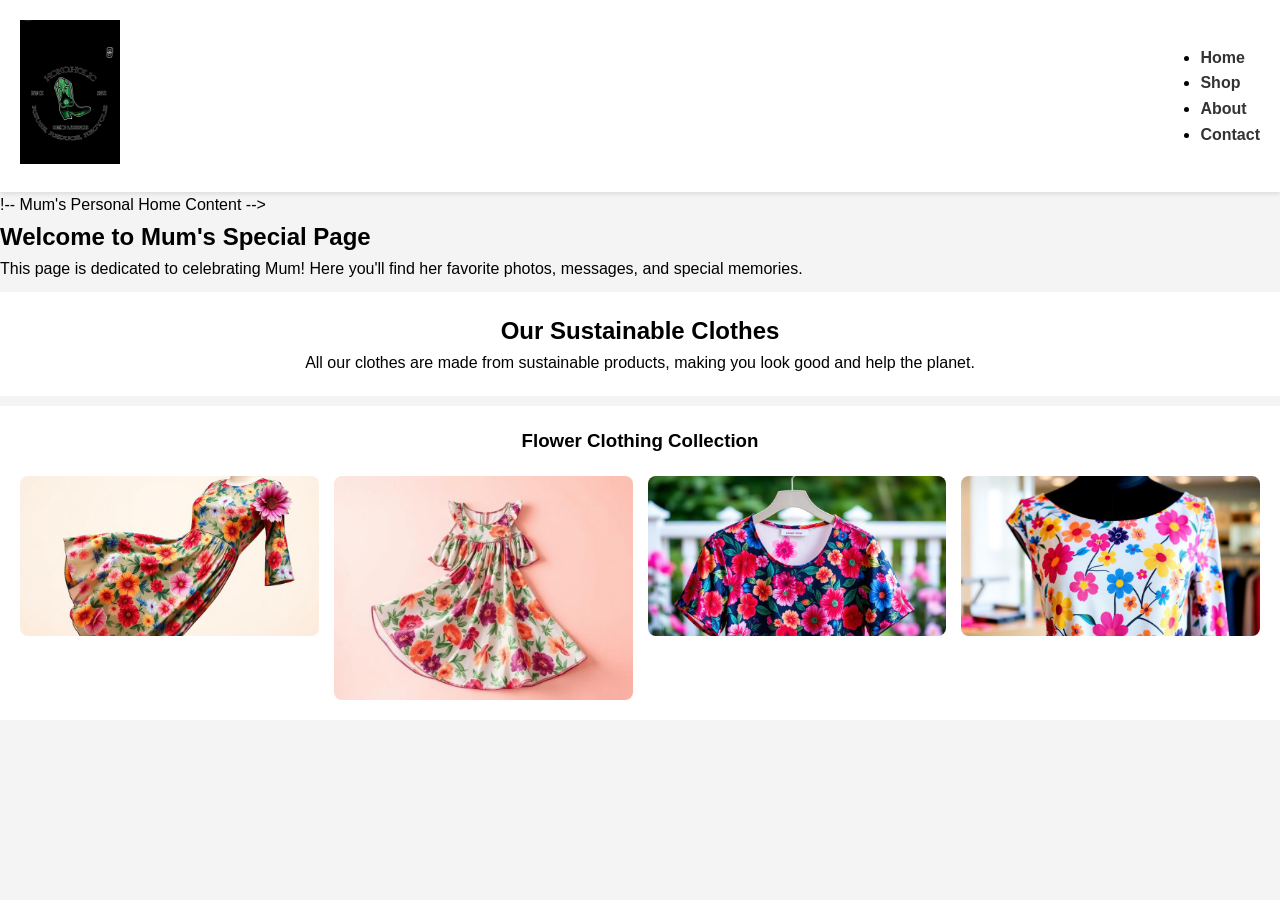
==== index.html @ 2ab84dbf "Add files via upload" ====
<!DOCTYPE html>
<html lang="en">
<head>
    <meta charset="UTF-8">
    <meta name="viewport" content="width=device-width, initial-scale=1.0">
    <title>Hokoholic Clothing</title>
    <link rel="stylesheet" href="styles.css">
</head>
<body>
    <header>
     <div class="logo">
        <img src="hokoholic logo.jpg" alt="Hokoholic Logo" />

     </div>
     <nav>
        <ul>
            <li><a href="#">Home</a></li>
            <li><a href="#">Shop</a></li>
            <li><a href="#">About</a></li>
            <li><a href="#">Contact</a></li>
        </ul>
     </nav>
     </header>
     !-- Mum's Personal Home Content -->
    <section class="mum-home">
        <h2>Welcome to Mum's Special Page</h2>
        <p>This page is dedicated to celebrating Mum! Here you'll find her favorite photos, messages, and special memories.</p>

     <section class="description">
        <h2> Our Sustainable Clothes</h2>
        <p>All our clothes are made from sustainable products, making you look good
       and help the planet.</p>
     </section>

     <!--Product Gallery -->
     <section class="products">
        <h3>Flower Clothing Collection</h3>
        <div class="product-grid">
            <div class="product-item">
            <img src="flower dress 1.jpg" alt="Flower Clothing 1"/>
            </div>
            <div class="product-item">
            <img src="flower dress 2.jpg" alt="Flother Clothing 2">
            </div>
            <div class="product-item">
           <img src="flower top 1.jpg" alt="Flower Top">
            </div>
            <div class="product-item">
           <img src="floral design top.jpg" alt="Floral Top">
            </div>
        </div>
       </section>
     </body>
    </html>
---- styles.css ----
/* Reset some default styles */
* {
    box-sizing: border-box;
    margin: 0;
    padding: 0;
} 

/* Body styles */
body {
    font-family: Arial, sans-serif;
    line-height: 1.6;
    background-color: #f4f4f4;
}

/* Header styles */
header {
    display: flex;
    align-items: center;
    justify-content: space-between;
    padding: 20px;
    background-color: #fff;
    box-shadow: 0 2px 4px rgba(0,0,0,0.1);
}

.logo img {
    width: 100px;
    height: auto;
}

nav ul li {
    margin-left: 20px;
}

nav ul li a {
    text-decoration: none;
    color: #333;
    font-weight: bold;
}

nav ul li a:hover {
    color: #007BFF;
}

/* Description section */
.description {
    padding: 20px;
    text-align: center;
    background-color: #fff;
    margin-top: 10px;
}
/* Products section */
.products {
    padding: 20px;
    background-color: #fff;
    margin-top: 10px;
}

.products h3 {
    text-align: center;
    margin-bottom: 20px;
}

.product-grid {
    display: grid;
    grid-template-columns: repeat(auto-fit, minmax(150px, 1fr));
    gap: 15px;
}

/* Product images */
.product-item img {
    width: 100%;
    height: auto;
    border-radius: 8px;
    display: block;
    /* Optional: add a hover effect */
    transition: transform 0.2s;
}

.product-item img:hover {
    transform: scale(1.05);
}
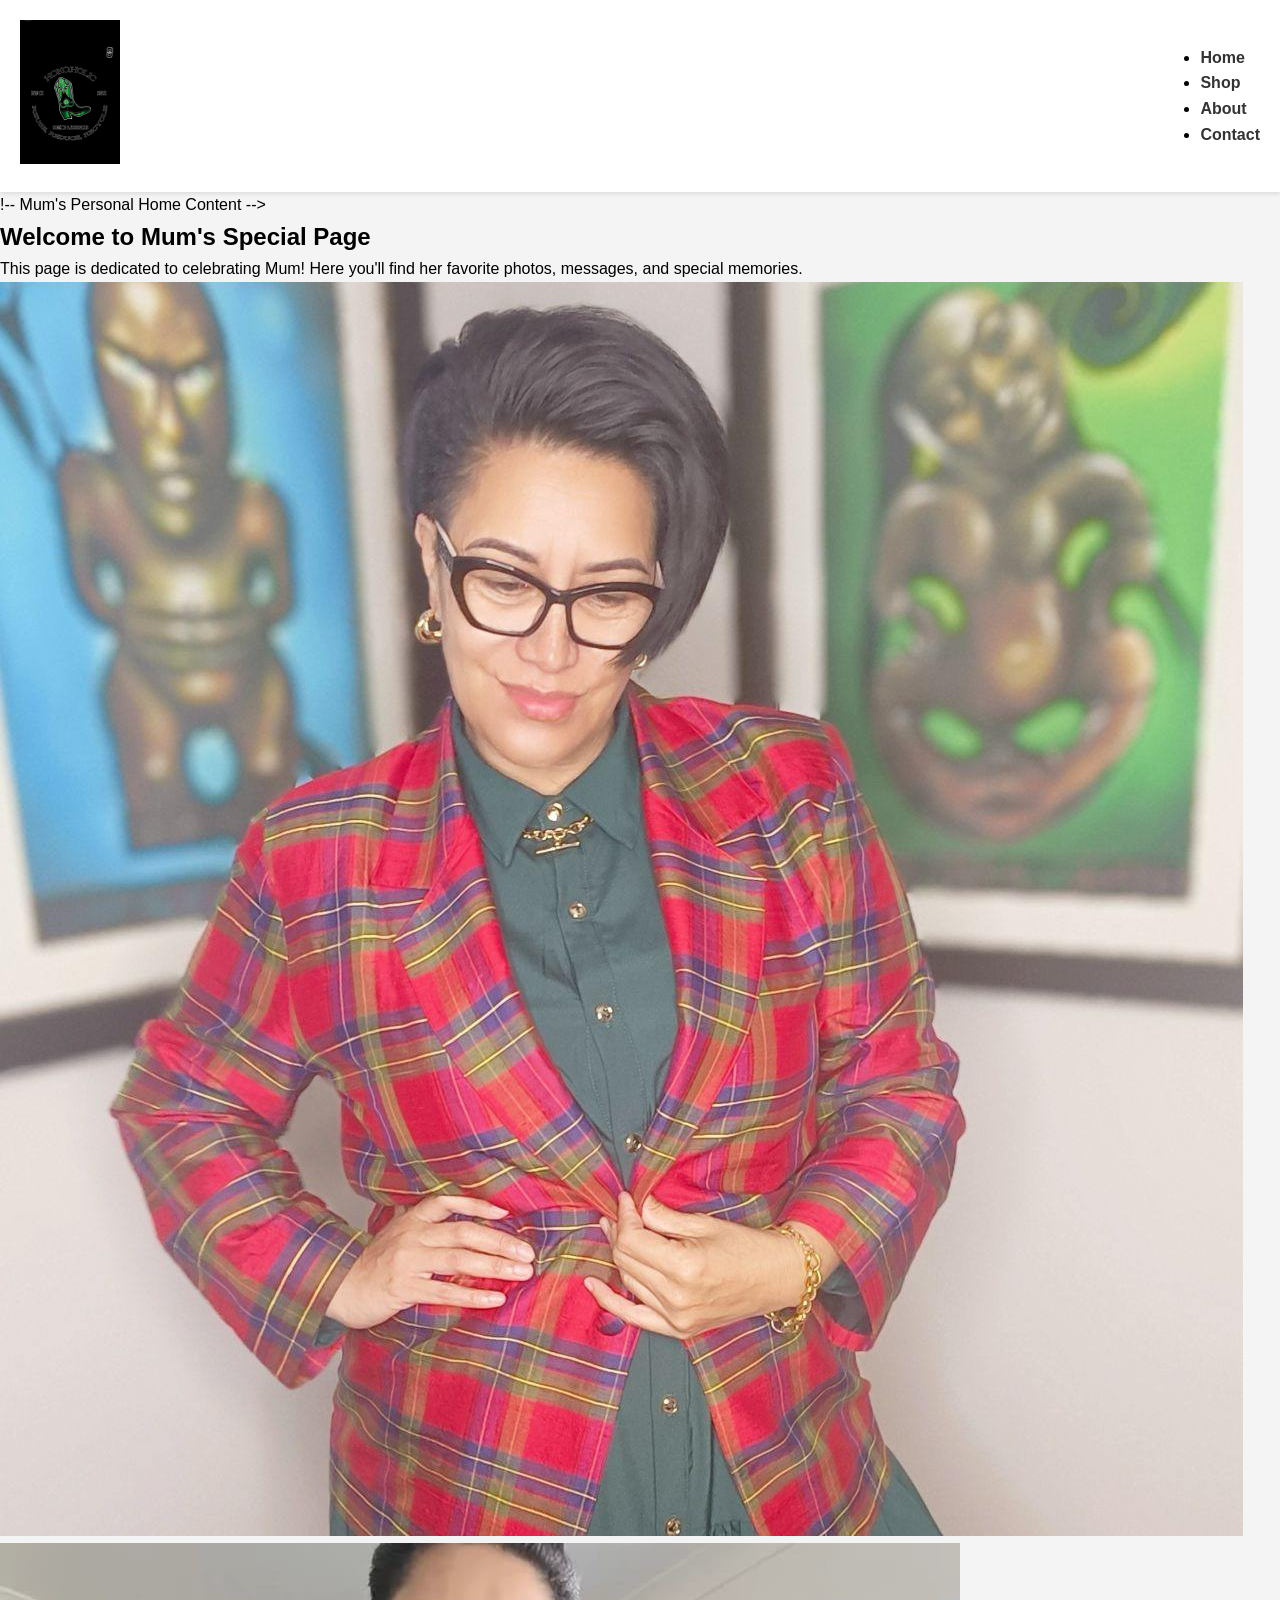
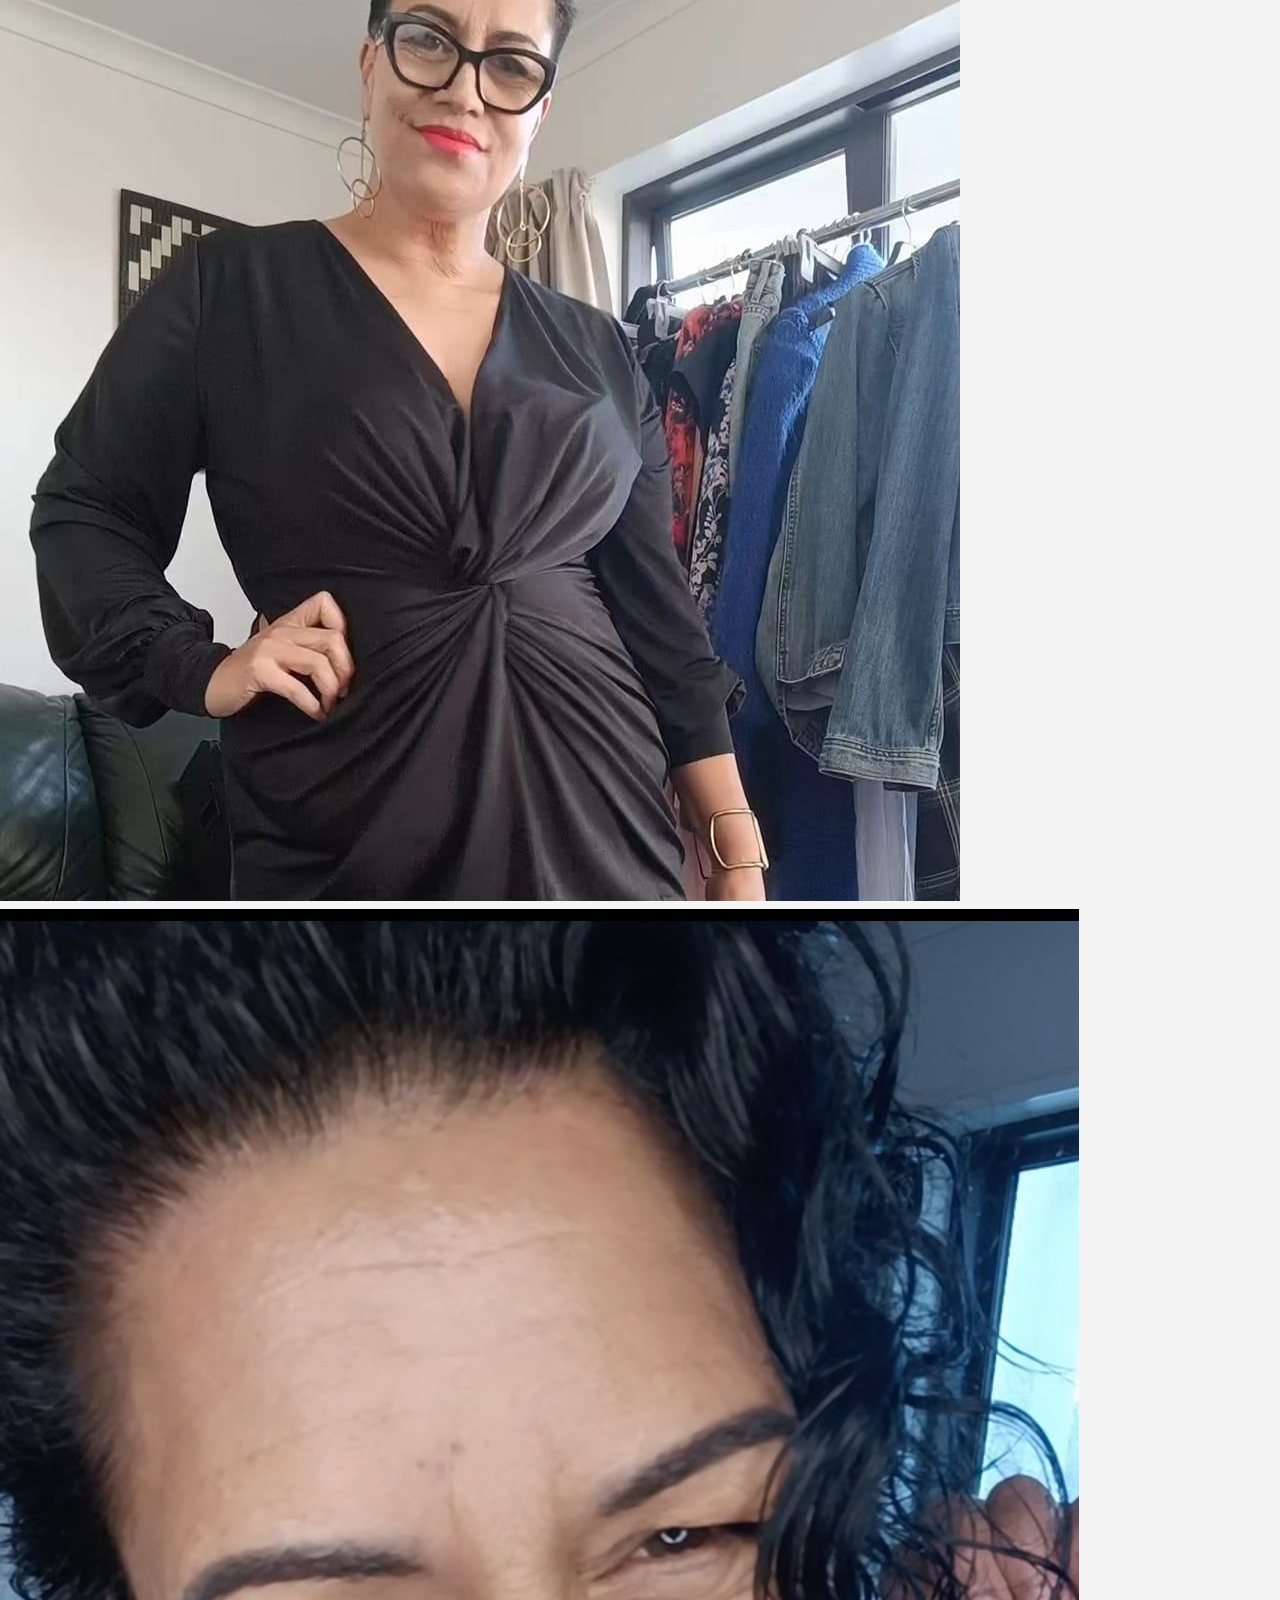
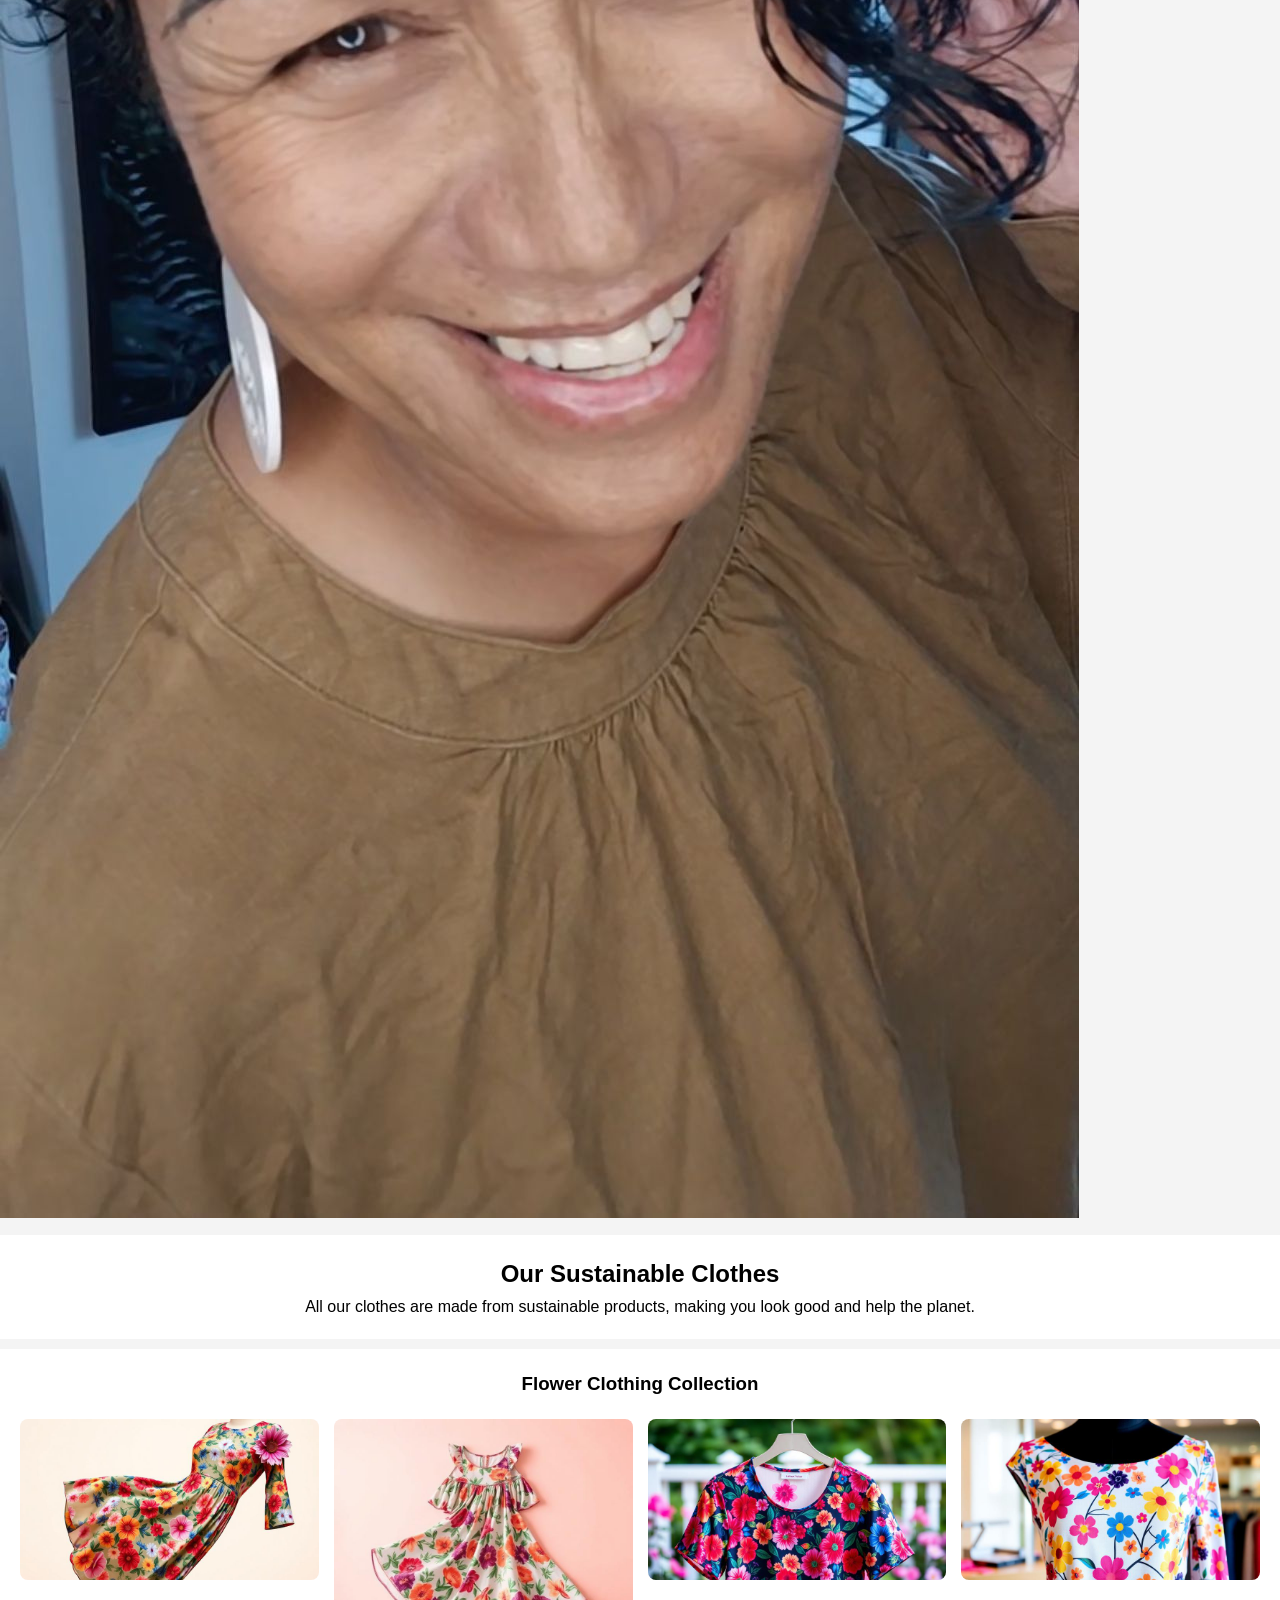
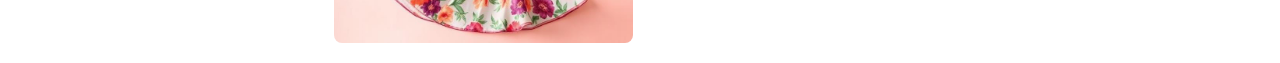
==== commit 01d1ed03: "Add files via upload" ====
--- a/index.html
+++ b/index.html
@@ -25,6 +25,12 @@
     <section class="mum-home">
         <h2>Welcome to Mum's Special Page</h2>
         <p>This page is dedicated to celebrating Mum! Here you'll find her favorite photos, messages, and special memories.</p>
+        <div class="mum-favourites">
+            <img src="mums 1.jpg" alt="Mums favourite photo 1">
+            <img src="mum.jpg" alt="Mums favourite 2">
+            <img src="mum3.jpg" alt="Selfie">
+           </div>
+           </section>
 
      <section class="description">
         <h2> Our Sustainable Clothes</h2>
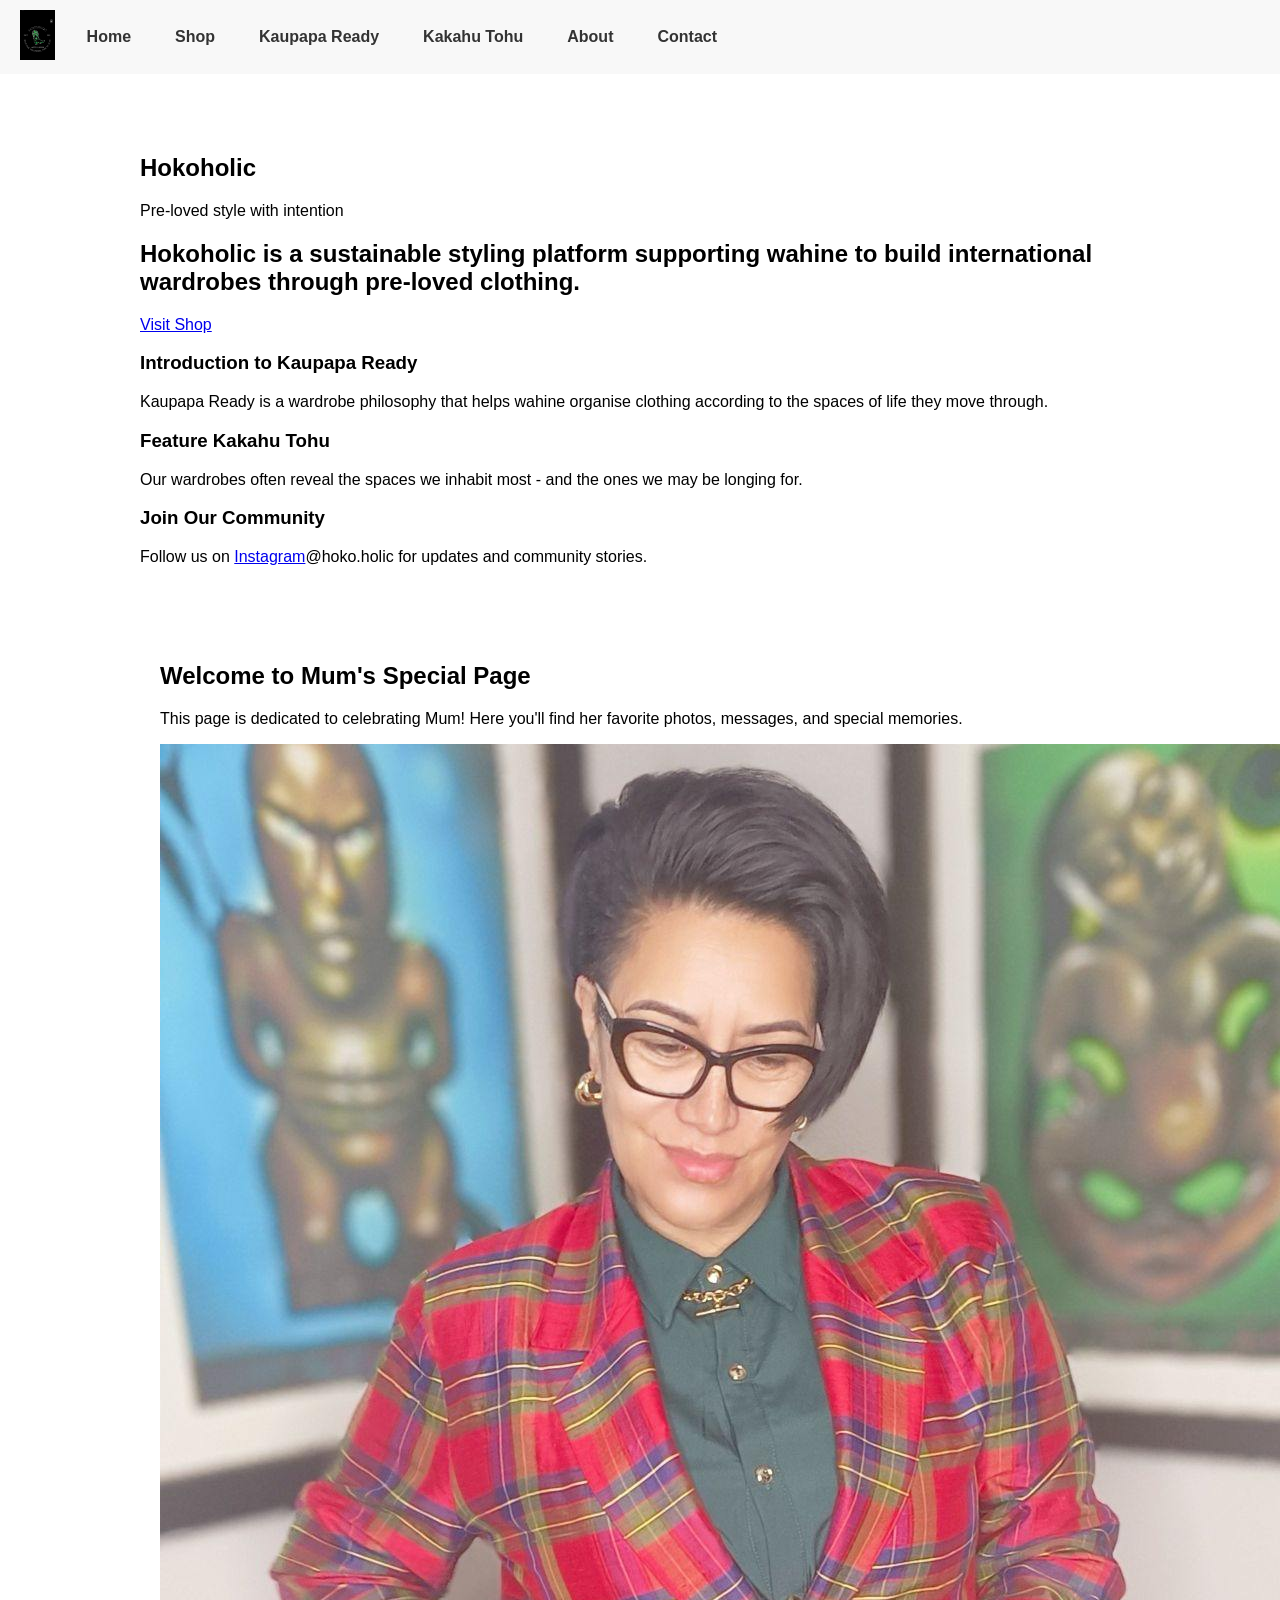
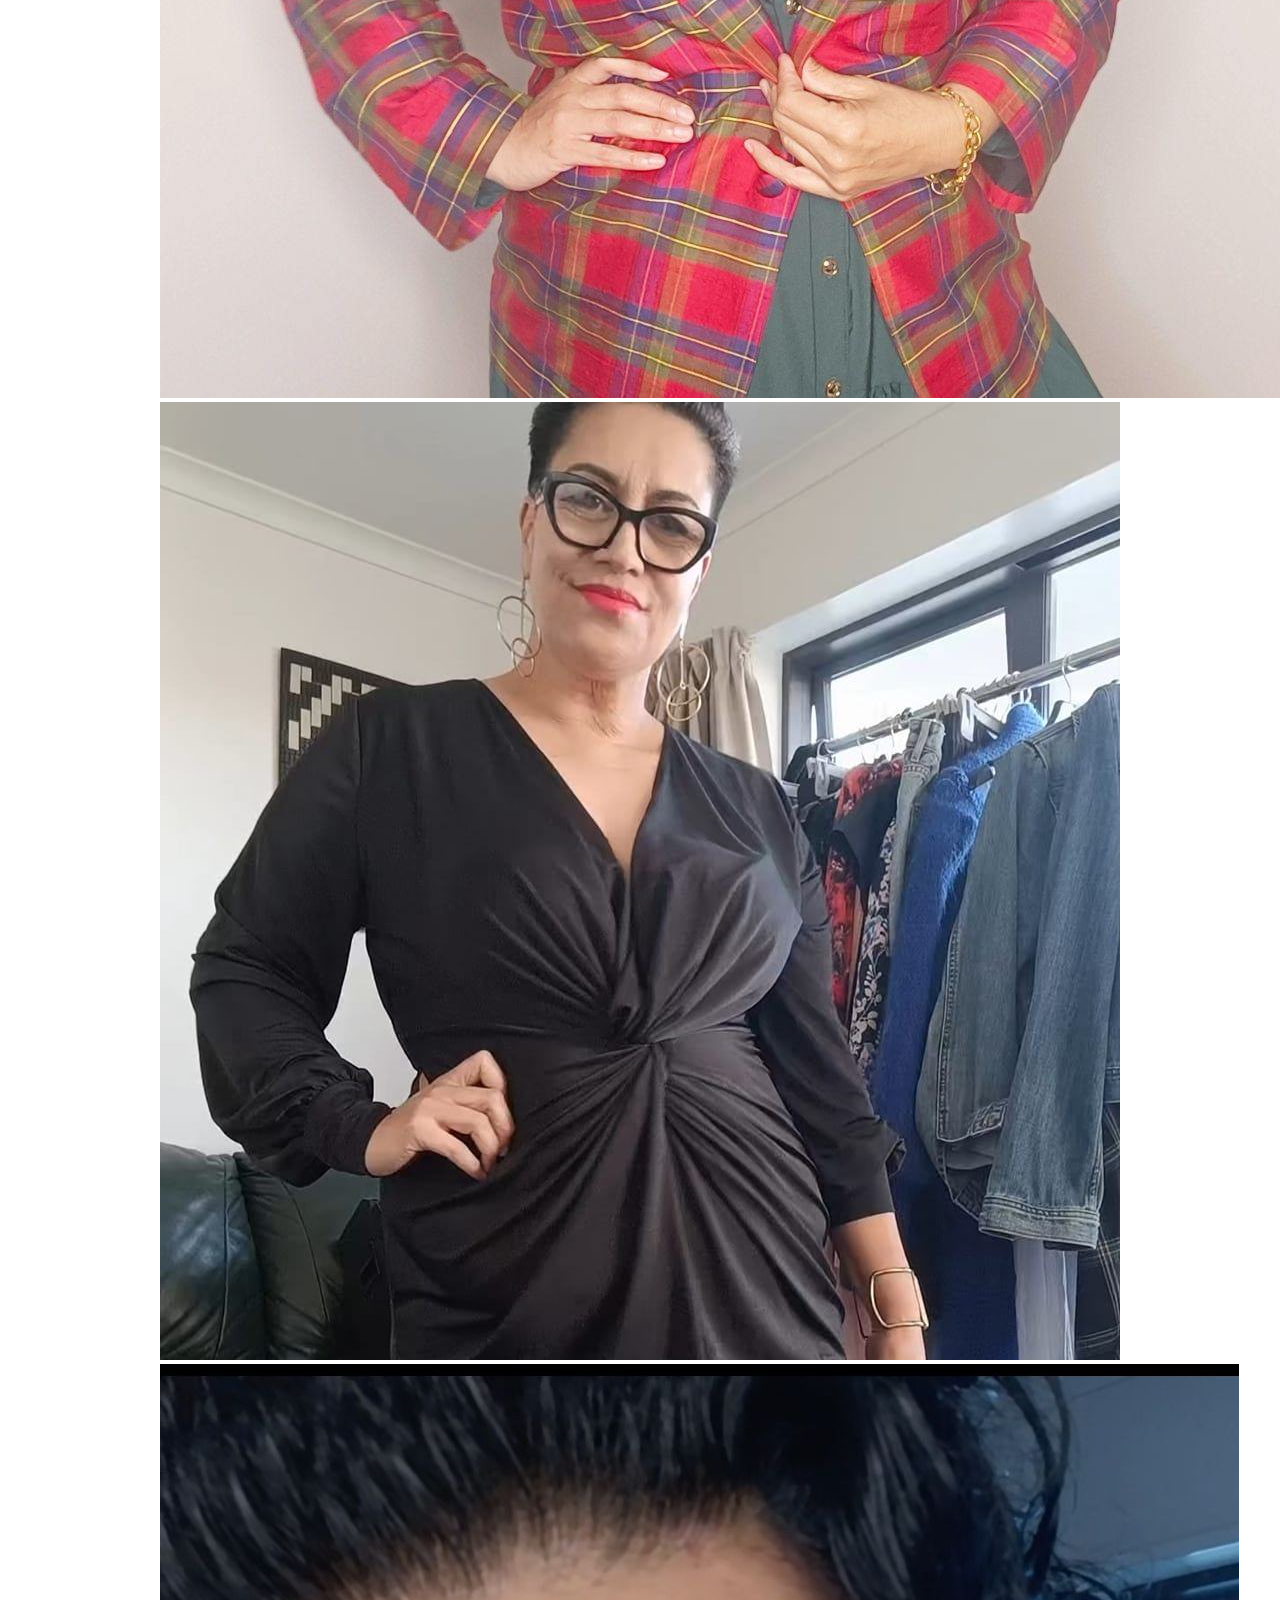
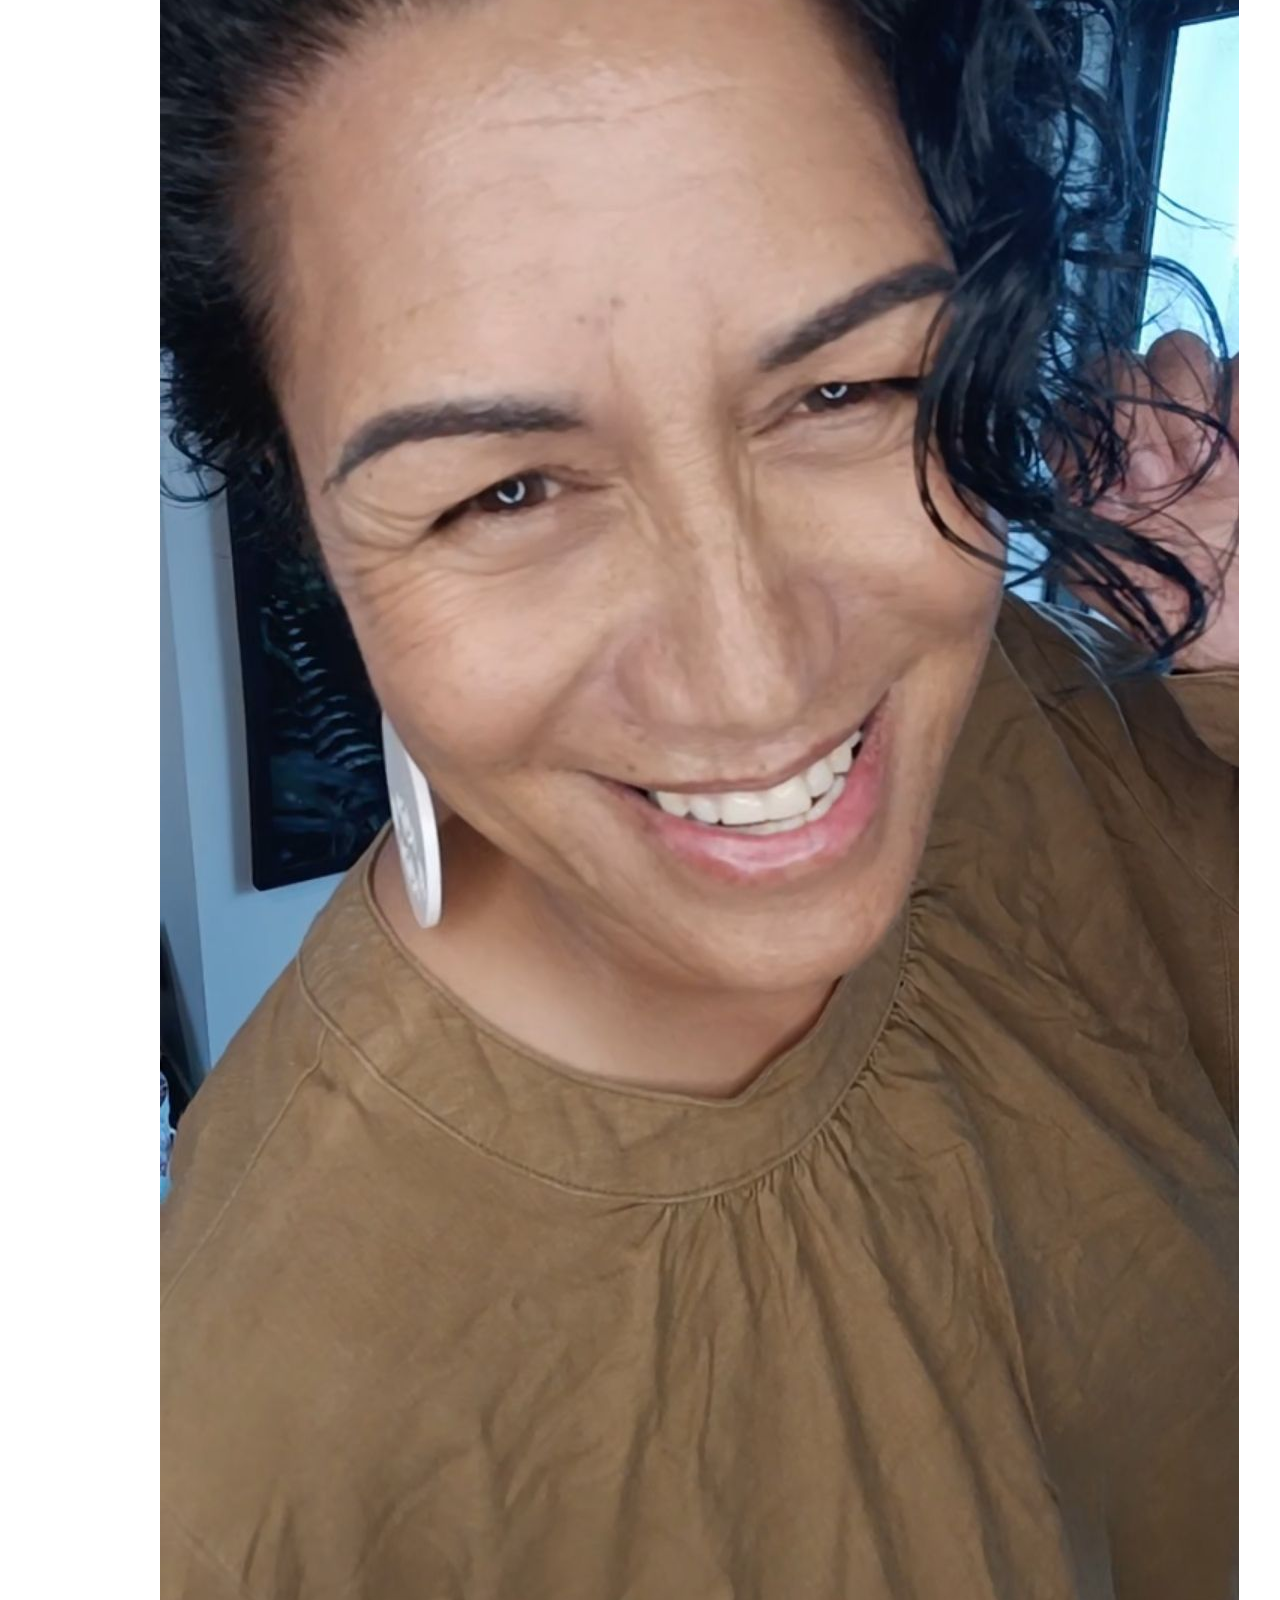
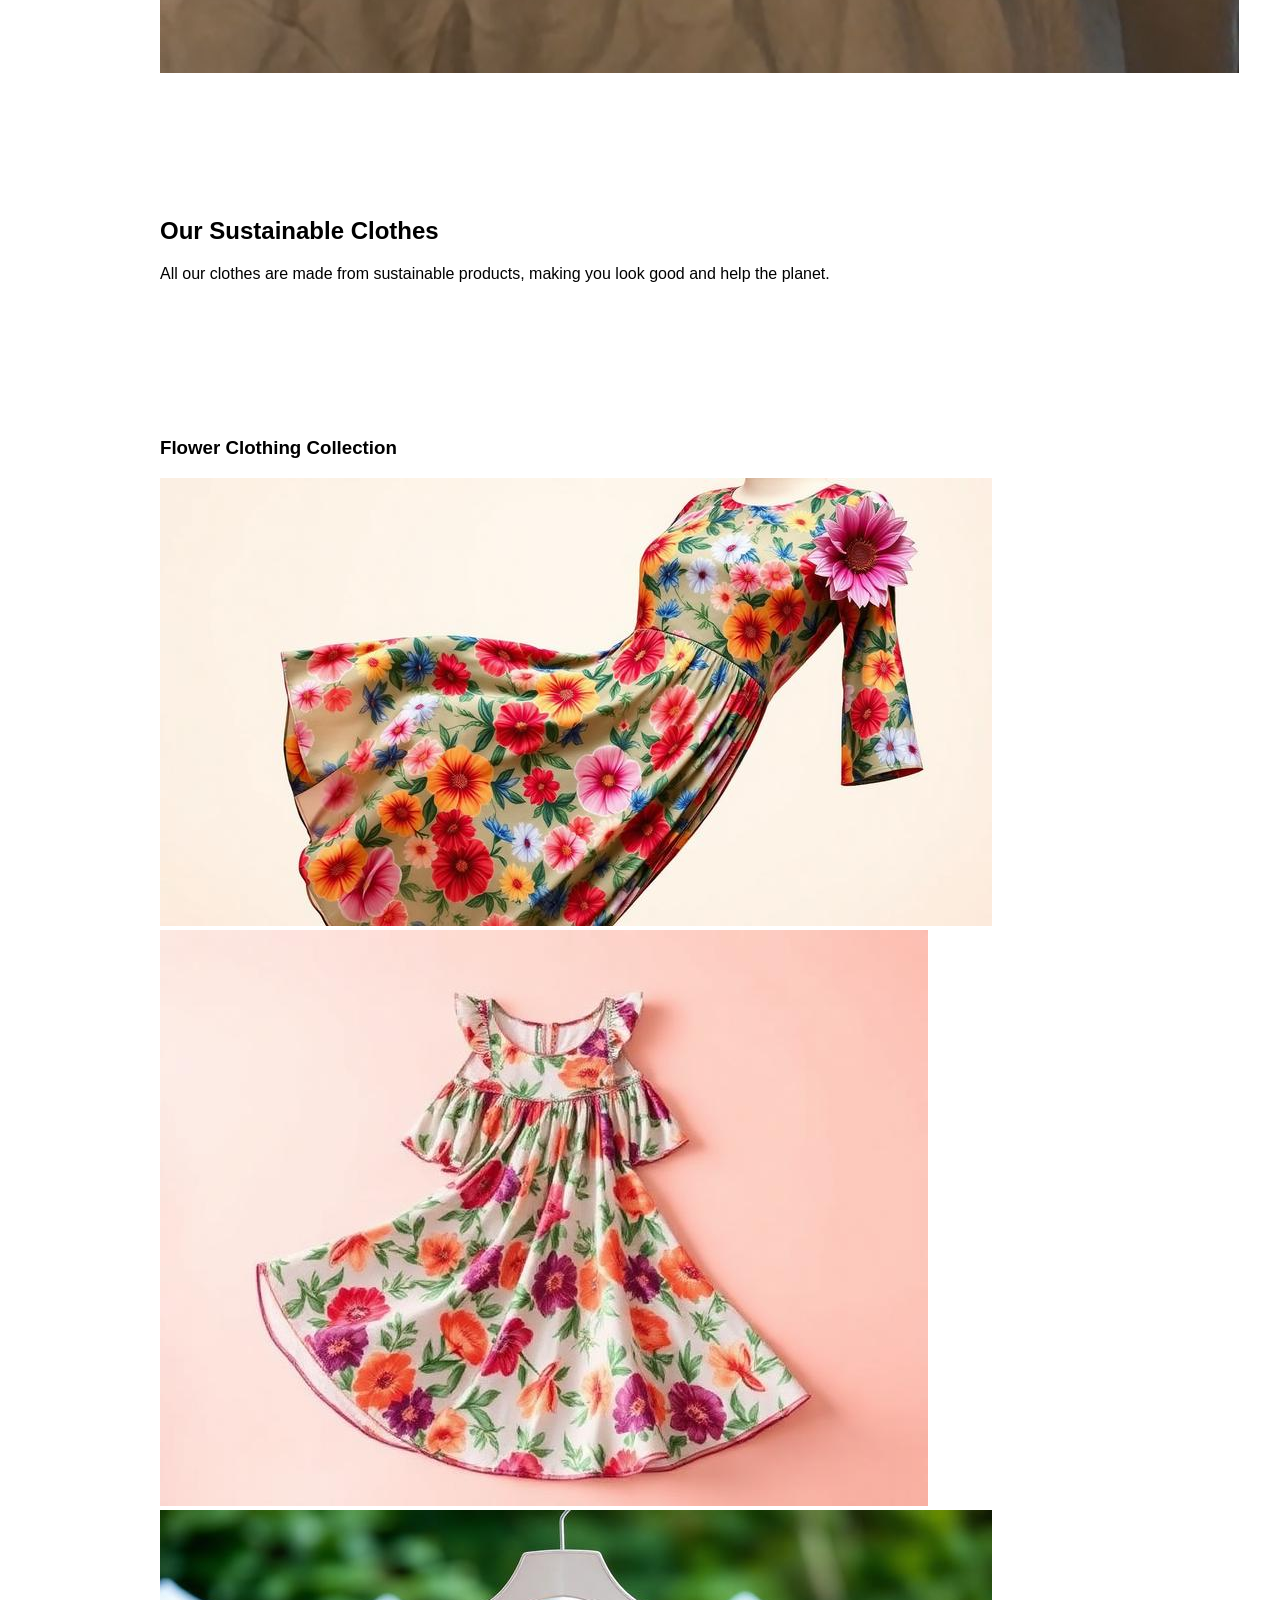
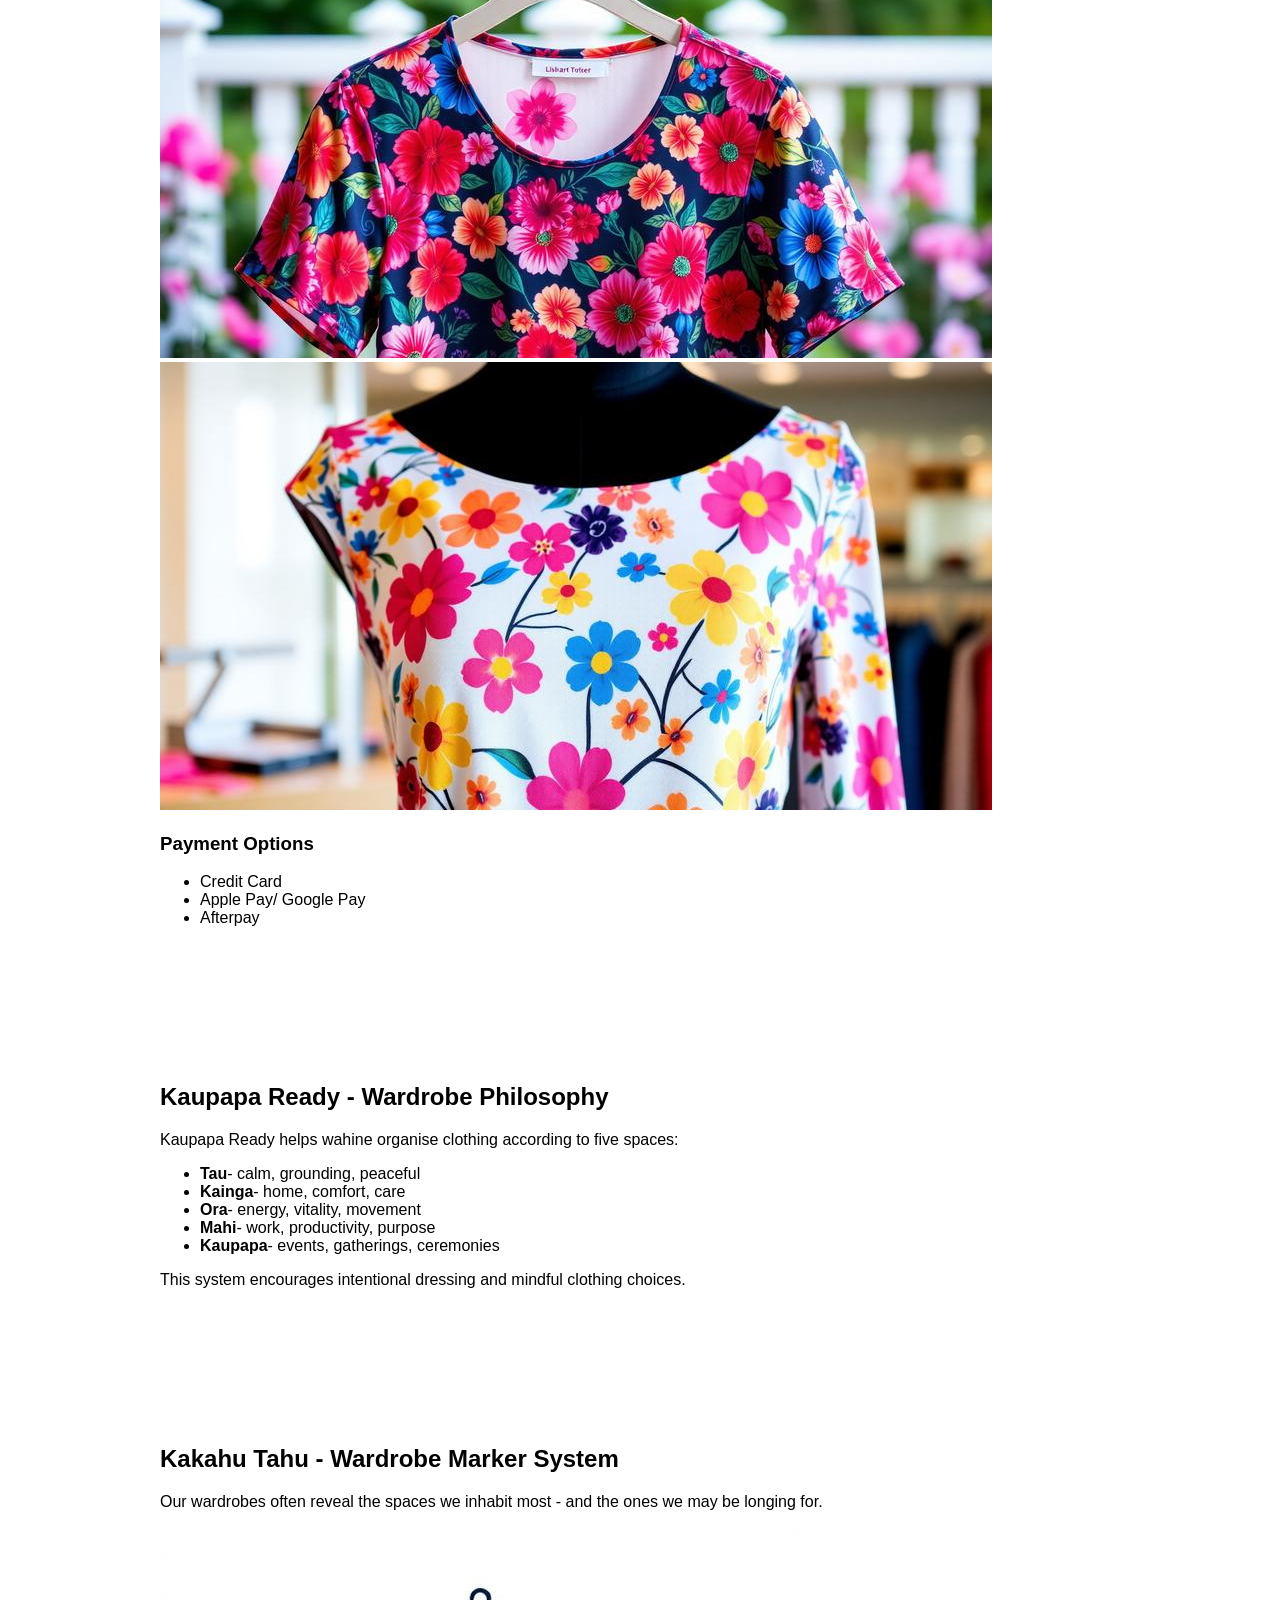
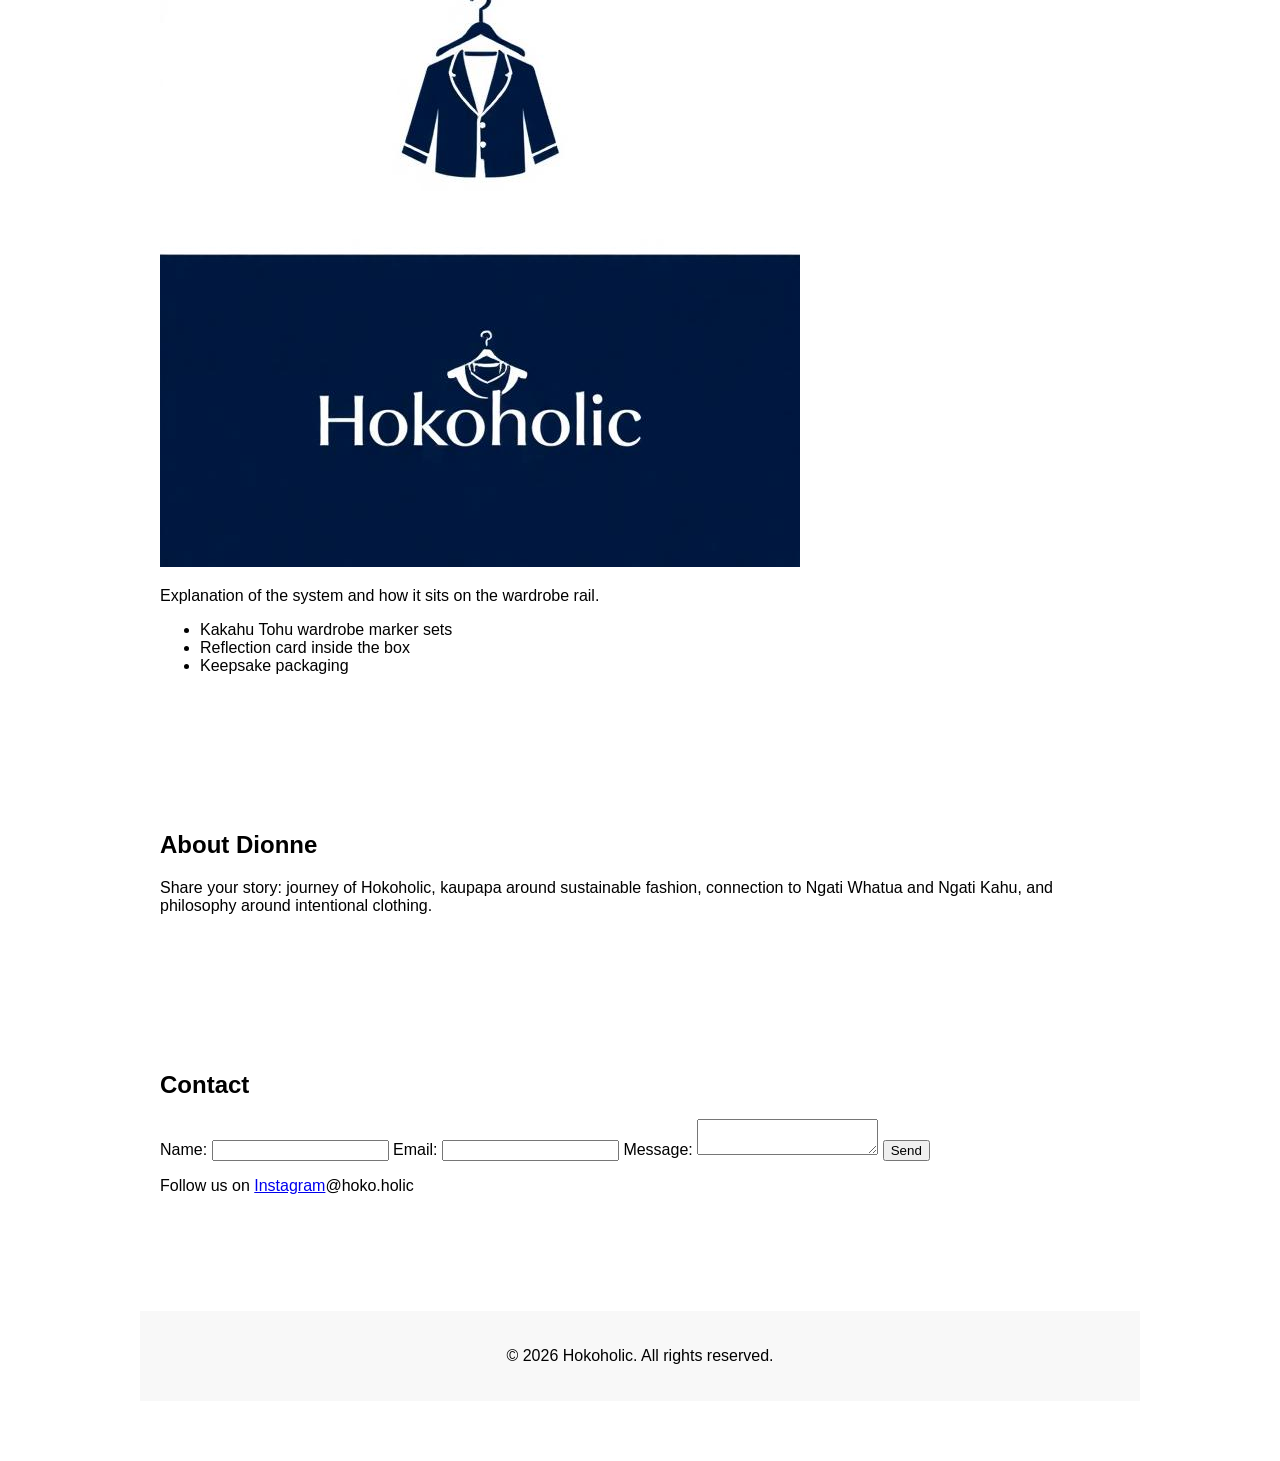
==== commit bf532d19: "Add files via upload" ====
--- a/index.html
+++ b/index.html
@@ -14,15 +14,42 @@
      </div>
      <nav>
         <ul>
-            <li><a href="#">Home</a></li>
-            <li><a href="#">Shop</a></li>
-            <li><a href="#">About</a></li>
-            <li><a href="#">Contact</a></li>
+            <li><a href="#home">Home</a></li>
+            <li><a href="#shop">Shop</a></li>
+            <li><a href="#kaupapa ready">Kaupapa Ready</a></li>
+            <li><a href="#kakahu-tohu">Kakahu Tohu</a></li>
+            <li><a href="#about">About</a></li>
+            <li><a href="#contact">Contact</a></li>
         </ul>
      </nav>
      </header>
-     !-- Mum's Personal Home Content -->
-    <section class="mum-home">
+
+     <!-- Home/ Introduction Section -->
+     <section id="home" class="mum-home">
+        <!-- Hero Image with Brand Line -->
+        <div class="hero-image">
+         <h1>Hokoholic</h1>
+         <p>Pre-loved style with intention</p>
+        </div>
+        <!-- Short intro to Hokoholic -->
+        <h2>Hokoholic is a sustainable styling platform supporting wahine to build 
+     international wardrobes through pre-loved clothing.</h2>
+     <!-- Link to Shop -->
+     <a href="#shop" class="btn">Visit Shop</a>
+     <!-- Introduction to Kaupapa Ready -->
+     <h3>Introduction to Kaupapa Ready</h3>
+     <p>Kaupapa Ready is a wardrobe philosophy that helps wahine organise clothing
+     according to the spaces of life they move through.</p>
+     <!--Feature Kakahu Tohu -->
+     <h3>Feature Kakahu Tohu</h3>
+     <p>Our wardrobes often reveal the spaces we inhabit most - and the ones we may
+     be longing for.</p>
+     <!--Instagram/community section -->
+     <h3>Join Our Community</h3>
+     <p>Follow us on <a href="https://instagram.com/hoko.holic" target="_blank">Instagram</a>@hoko.holic
+     for updates and community stories.</p>
+     <!-- Mum's Personal Home Content -->
+     <section class="mum-home">
         <h2>Welcome to Mum's Special Page</h2>
         <p>This page is dedicated to celebrating Mum! Here you'll find her favorite photos, messages, and special memories.</p>
         <div class="mum-favourites">
@@ -54,7 +81,74 @@
             <div class="product-item">
            <img src="floral design top.jpg" alt="Floral Top">
             </div>
-        </div>
+         </div>
+         <!-- Additional shop info -->
+         <h3>Payment Options</h3>
+         <ul>
+            <li>Credit Card</li>
+            <li>Apple Pay/ Google Pay</li>
+            <li>Afterpay</li>
+         </ul>
        </section>
+
+      <!-- Kaupapa Ready -->
+      <section id="kaupapa-ready">
+        <h2>Kaupapa Ready - Wardrobe Philosophy</h2>
+        <p>Kaupapa Ready helps wahine organise clothing according to five spaces:</p>
+        <ul>
+            <li><strong>Tau</strong>- calm, grounding, peaceful</li>
+            <li><strong>Kainga</strong>- home, comfort, care</li>
+            <li><strong>Ora</strong>- energy, vitality, movement</li>
+            <li><strong>Mahi</strong>- work, productivity, purpose</li>
+            <li><strong>Kaupapa</strong>- events, gatherings, ceremonies</li>
+        </ul>
+        <p>This system encourages intentional dressing and mindful clothing choices.
+     </p>
+     </section>
+
+     <!-- Kakahu Tohu -->
+      <section id="kakahu-tohu">
+        <h2>Kakahu Tahu - Wardrobe Marker System</h2>
+        <p>Our wardrobes often reveal the spaces we inhabit most - and the ones we may 
+        be longing for.</p>
+        <img src="kakahu tohu.1.jpg" alt="Kakahu Tohu wardrobe markers" />
+        <p>Explanation of the system and how it sits on the wardrobe rail.</p>
+        <ul>
+            <li>Kakahu Tohu wardrobe marker sets</li>
+            <li>Reflection card inside the box</li>
+            <li>Keepsake packaging</li>
+        </ul>
+        </section>
+
+        <!-- About Dionne -->
+        <section id="about">
+        <h2>About Dionne</h2>
+        <p>Share your story: journey of Hokoholic, kaupapa around sustainable fashion,
+     connection to Ngati Whatua and Ngati Kahu, and philosophy around intentional clothing.
+    </p>
+    </section>
+     
+     <!-- Contact -->
+     <section id="contact">
+        <h2>Contact</h2>
+        <form>
+            <label>Name:</label>
+            <input type="text" name="name" required />
+            <label>Email:</label>
+            <input type="email" name="email" required />
+            <label>Message:</label>
+            <textarea name="message"></textarea>
+            <button type="submit">Send</button>
+        </form>
+        <p>Follow us on <a href="https://instagram.com/hoko.holic" target="_blank">Instagram</a>@hoko.holic
+     </p>
+      </section>
+
+      <!-- Footer -->
+     <footer>
+        <p>&copy; 2026 Hokoholic. All rights reserved.</p>
+     </footer>
+
+     
      </body>
     </html>
--- a/styles.css
+++ b/styles.css
@@ -1,81 +1,70 @@
-/* Reset some default styles */
-* {
-    box-sizing: border-box;
+/* Basic reset and styling for body */
+body {
+    font-family: Arial, sans-serif;
     margin: 0;
     padding: 0;
-} 
-
-/* Body styles */
-body {
-    font-family: Arial, sans-serif;
-    line-height: 1.6;
-    background-color: #f4f4f4;
 }
 
-/* Header styles */
+/* Style your header and navigation */
 header {
     display: flex;
     align-items: center;
-    justify-content: space-between;
-    padding: 20px;
-    background-color: #fff;
-    box-shadow: 0 2px 4px rgba(0,0,0,0.1);
+    background-color: #f8f8f8;
+    padding: 10px 20px;
+    position: sticky;
+    top: 0;
+    z-index: 1000;
 }
 
+/* Logo styling */
 .logo img {
-    width: 100px;
-    height: auto;
+    height: 50px;
+}
+
+/* Navigation list styles */
+nav ul {
+    list-style: none;
+    display: flex;
+    margin-left: auto;
+    padding: 0;
 }
 
 nav ul li {
     margin-left: 20px;
 }
 
+/* Style the links */
 nav ul li a {
     text-decoration: none;
     color: #333;
     font-weight: bold;
+    padding: 8px 12px;
+    border-radius: 4px;
+    transition: background-color 0.3s;
 }
 
+/* Hover effect for links */
 nav ul li a:hover {
-    color: #007BFF;
+    background-color: #ddd;
 }
 
-/* Description section */
-.description {
-    padding: 20px;
-    text-align: center;
-    background-color: #fff;
-    margin-top: 10px;
-}
-/* Products section */
-.products {
-    padding: 20px;
-    background-color: #fff;
-    margin-top: 10px;
+/* Optional: highlight the current section link */
+nav ul li a.active {
+    background-color: #555;
+    color: #fff;
 }
 
-.products h3 {
-    text-align: center;
-    margin-bottom: 20px;
+/* Style for sections to add spacing */
+section {
+    padding: 60px 20px;
+    max-width: 1000px;
+    margin: 0 auto;
 }
 
-.product-grid {
-    display: grid;
-    grid-template-columns: repeat(auto-fit, minmax(150px, 1fr));
-    gap: 15px;
-}
-
-/* Product images */
-.product-item img {
-    width: 100%;
-    height: auto;
-    border-radius: 8px;
-    display: block;
-    /* Optional: add a hover effect */
-    transition: transform 0.2s;
-}
-
-.product-item img:hover {
-    transform: scale(1.05);
-}
+/* Style for the footer */
+footer {
+    background-color: #f8f8f8;
+    text-align: center;
+    padding: 20px;
+    margin-top: 40px;
+}
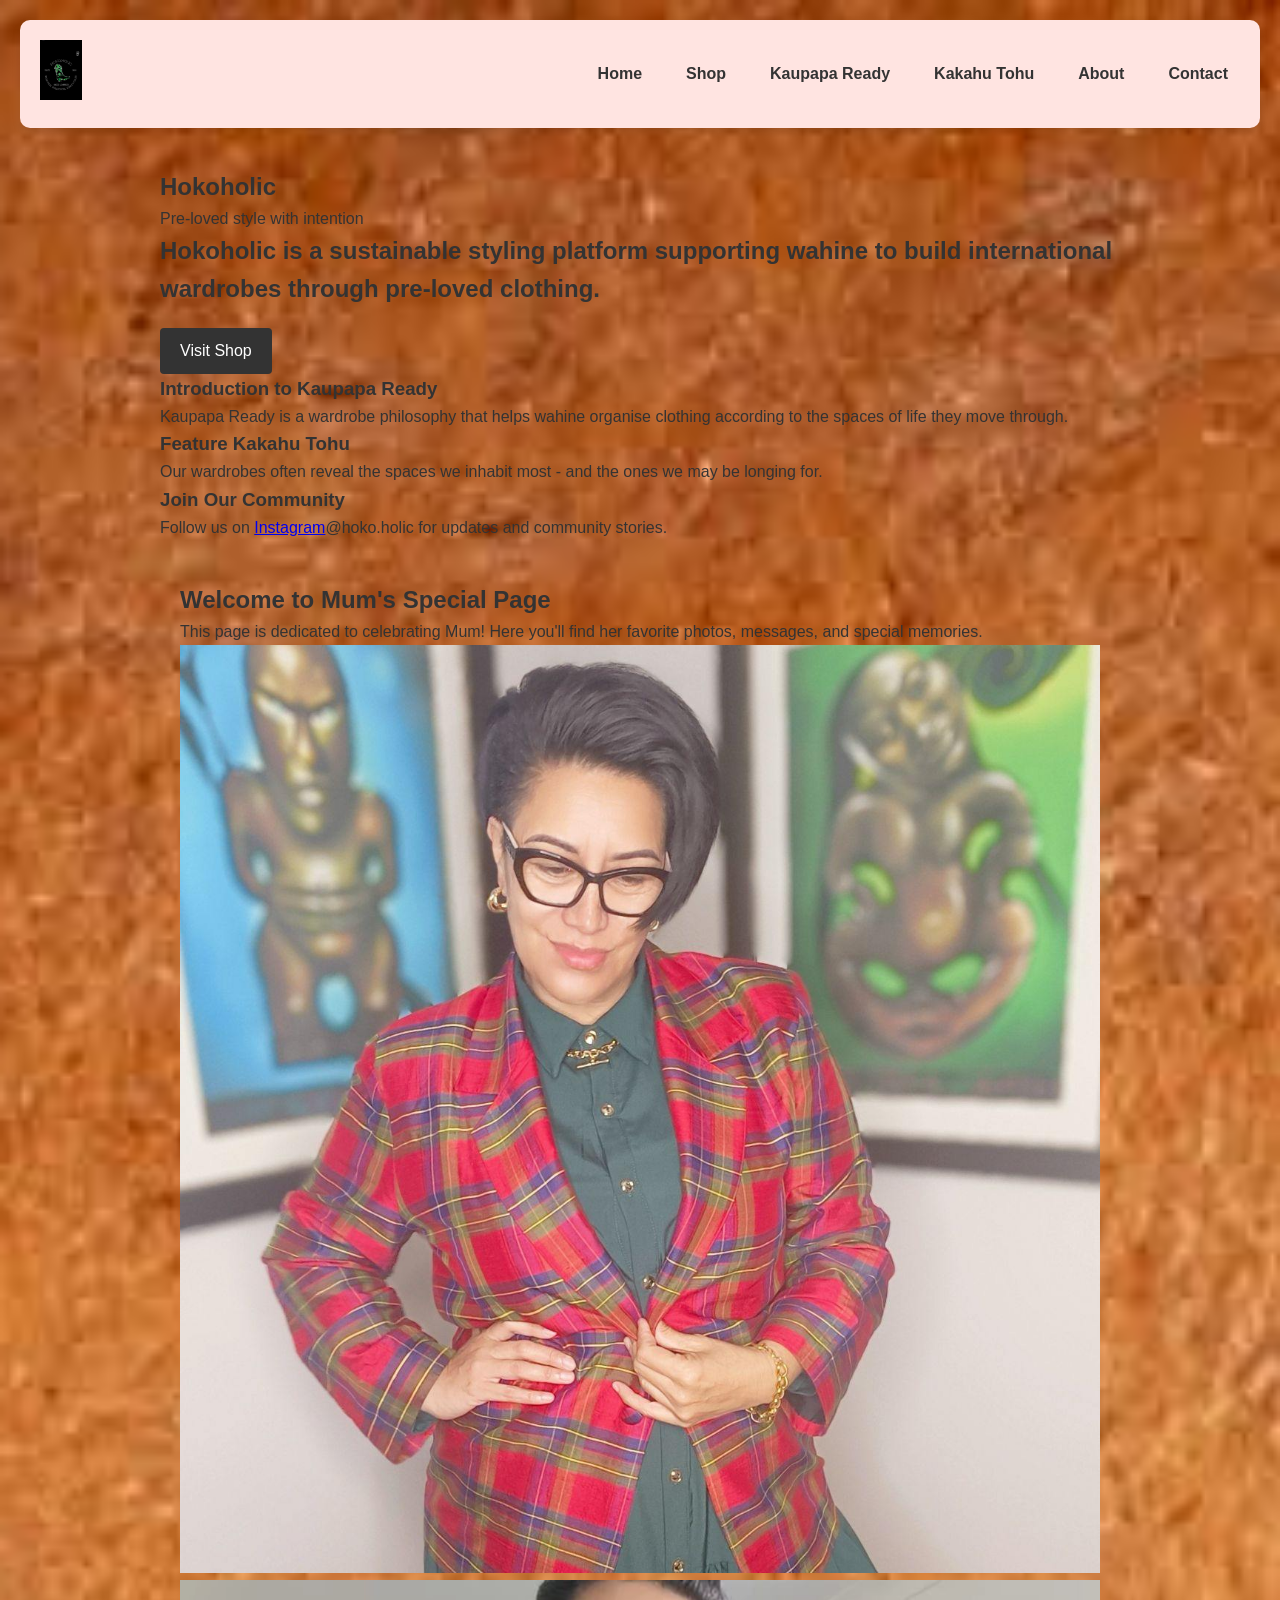
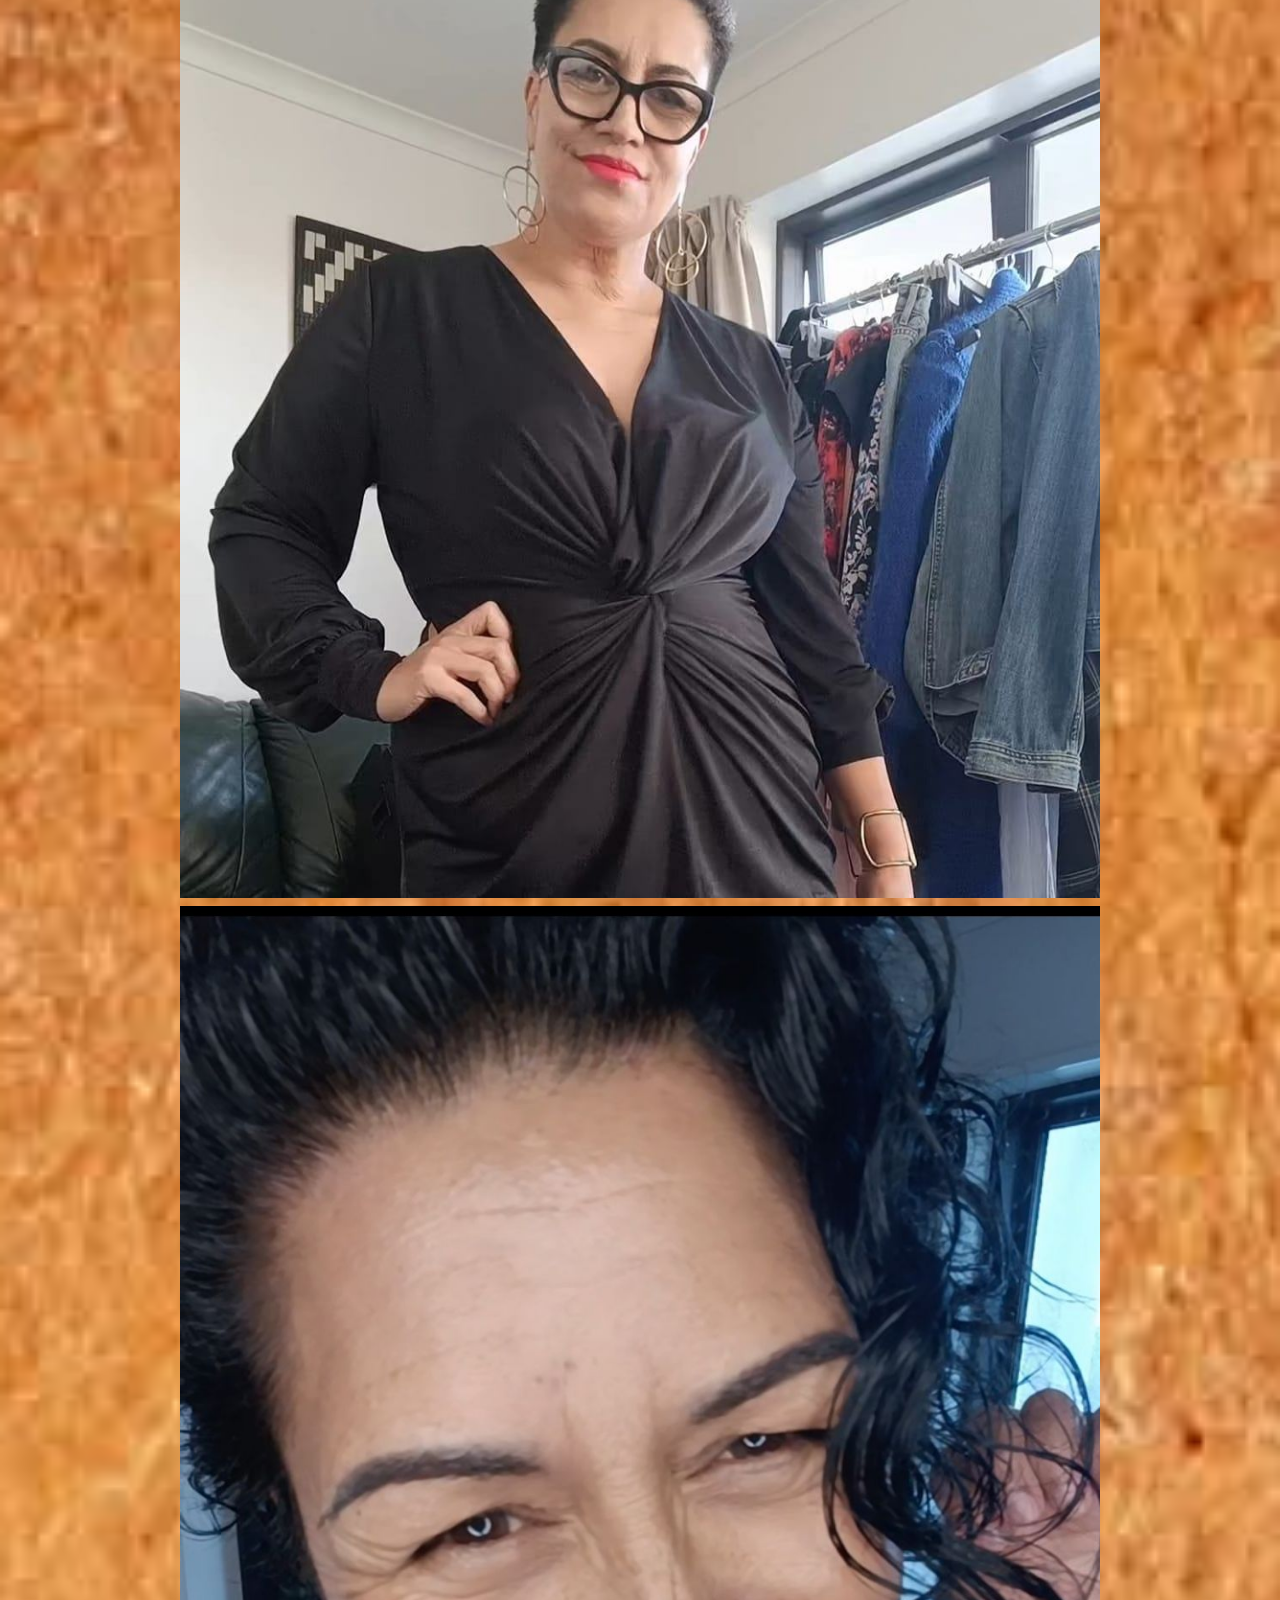
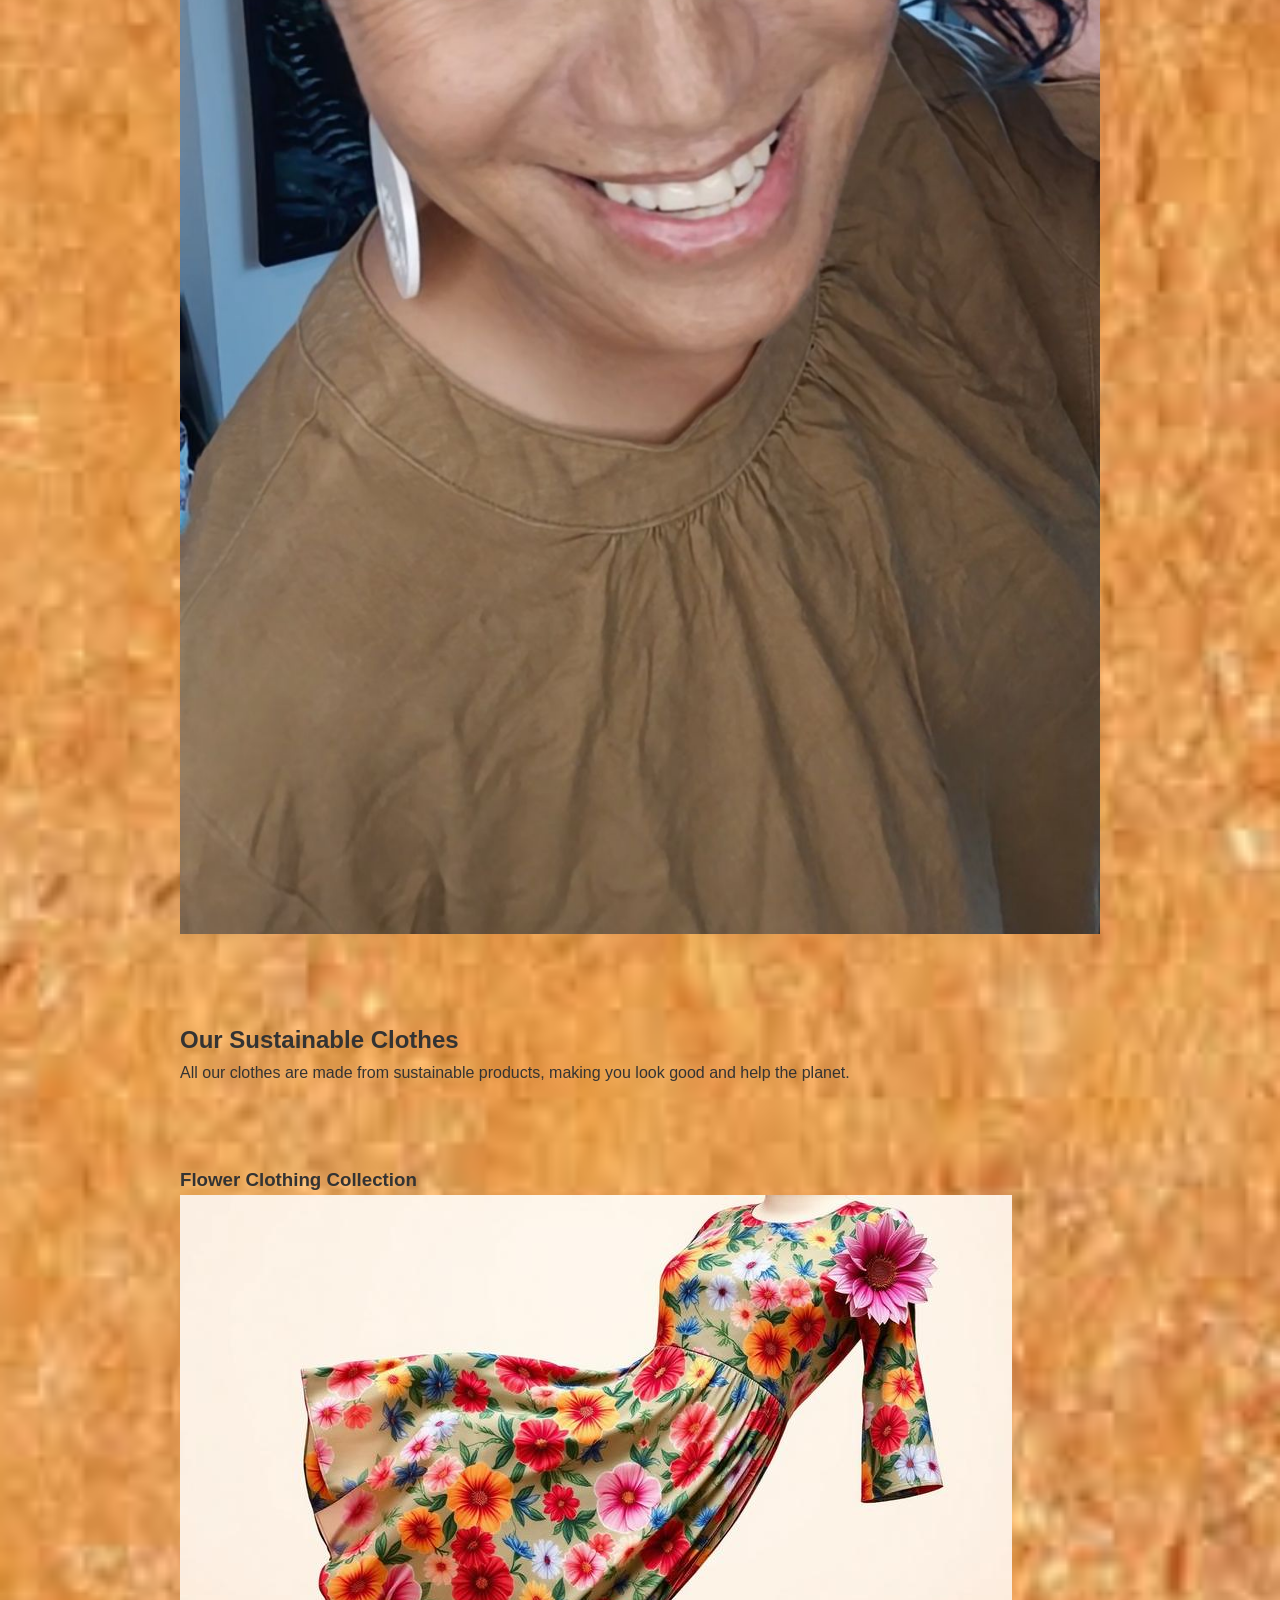
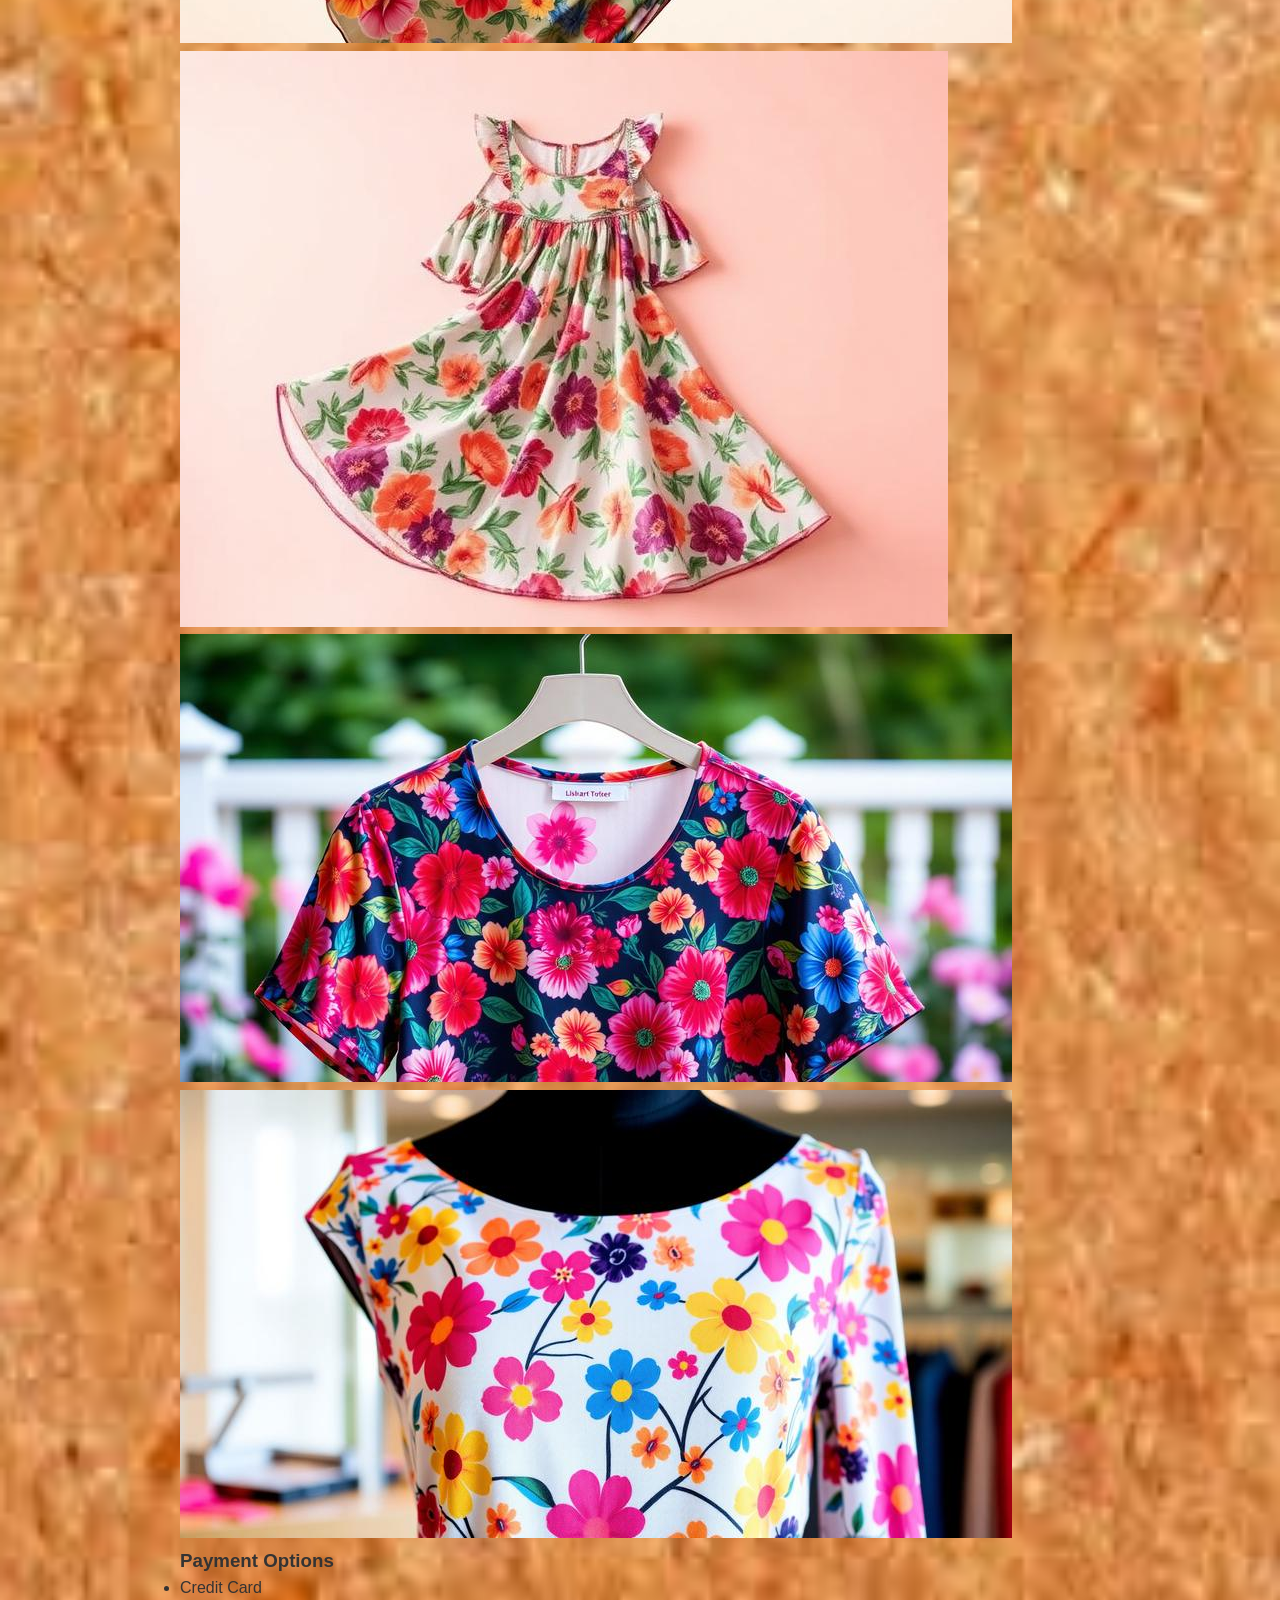
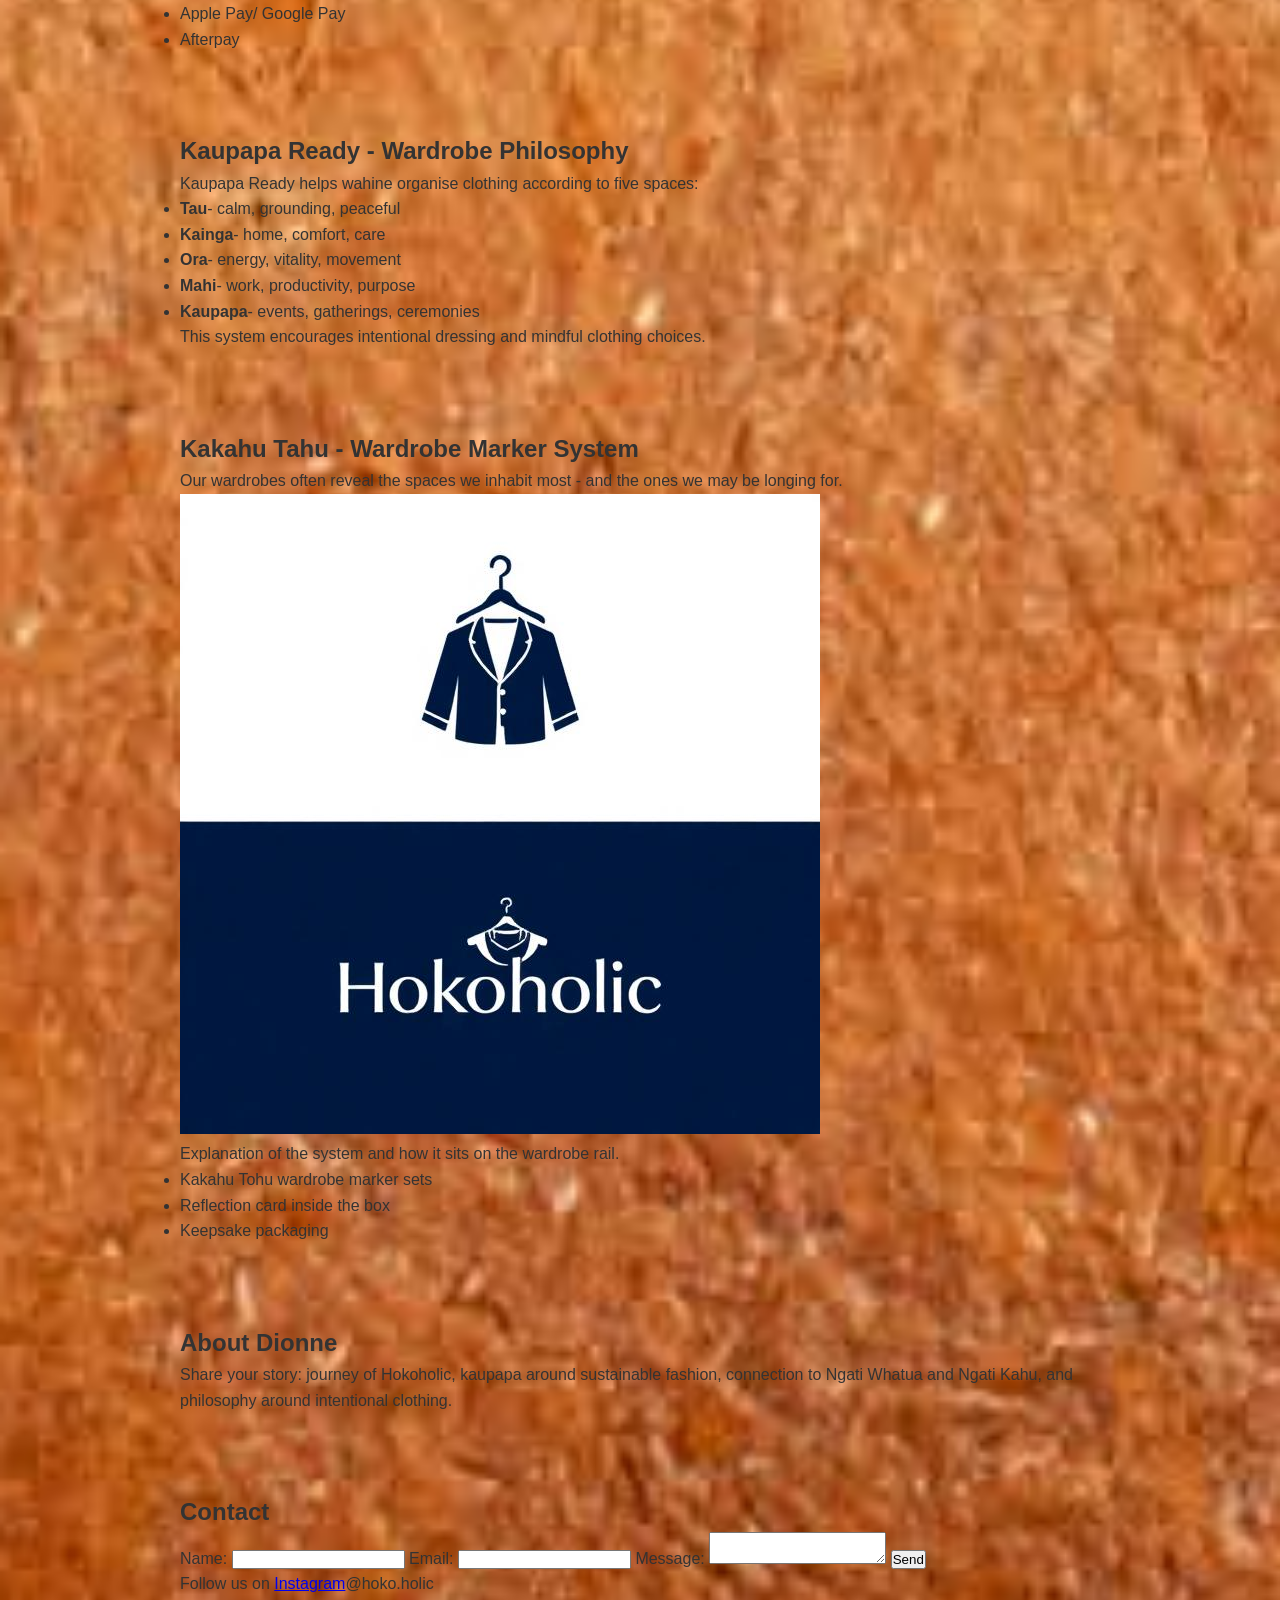
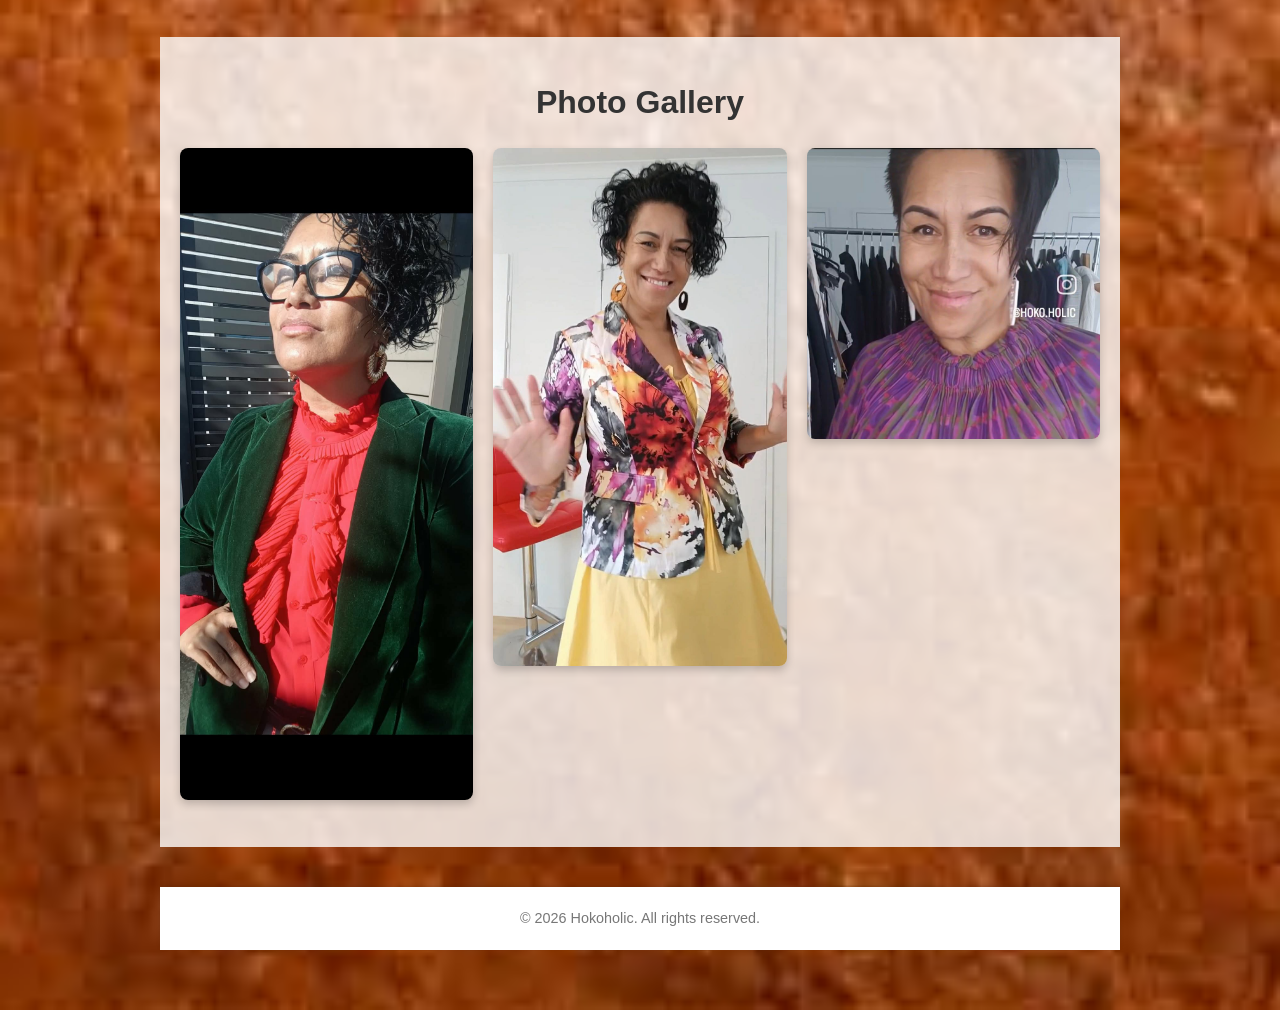
==== commit 56da465f: "Add files via upload" ====
--- a/index.html
+++ b/index.html
@@ -5,6 +5,7 @@
     <meta name="viewport" content="width=device-width, initial-scale=1.0">
     <title>Hokoholic Clothing</title>
     <link rel="stylesheet" href="styles.css">
+    <link rel="stylesheet" href="home.css">
 </head>
 <body>
     <header>
@@ -144,6 +145,23 @@
      </p>
       </section>
 
+      <!-- Photo Gallery Section -->
+      <section id="photos">
+         <h2>Photo Gallery</h2>
+         <div class="photo-grid">
+            <div class="photo-item">
+            <img src="mum in green.jpg" alt="Professional outfit">
+            </div>
+            <div class="photo-item">
+            <img src="happy mum.jpg" alt="Cheerful mum">
+           </div>
+           <div class="photo-item">
+            <img src="mum stylist.jpg" alt="Professional stylist">
+           </div>
+           <!-- Add more photos as needed -->
+         </div>
+        </section>
+
       <!-- Footer -->
      <footer>
         <p>&copy; 2026 Hokoholic. All rights reserved.</p>
--- a/styles.css
+++ b/styles.css
@@ -1,70 +1,125 @@
-/* Basic reset and styling for body */
-body {
-    font-family: Arial, sans-serif;
-    margin: 0;
-    padding: 0;
+/* Basic Reset */
+* {
+  margin: 0;
+  padding: 0;
+  box-sizing: border-box;
 }
 
-/* Style your header and navigation */
+/* Style the body for better readability */
+body {
+    background-image: url('background.jpg');
+    background-size: cover;
+    background-position: center;
+    background-repeat: no-repeat;
+   font-family: Arial, sans-serif;
+   line-height: 1.6;
+   background-color: #11e2e9;
+   color: #09e92e;
+}
+
+/* Header styles */
 header {
-    display: flex;
-    align-items: center;
-    background-color: #f8f8f8;
-    padding: 10px 20px;
-    position: sticky;
-    top: 0;
-    z-index: 1000;
+  background-color: #fff;
+  padding: 20px;
+  display: flex;
+  align-items: center;
+  justify-content: space-between;
+  box-shadow: 0 2px 4px rgba(0,0,0,0.1);
 }
 
 /* Logo styling */
 .logo img {
-    height: 50px;
+  height: 60px;
+  width: auto;
 }
 
-/* Navigation list styles */
+/* Navigation styles */
 nav ul {
-    list-style: none;
-    display: flex;
-    margin-left: auto;
-    padding: 0;
+  list-style: none;
+  display: flex;
+  gap: 20px; /* space between nav items */
 }
 
-nav ul li {
-    margin-left: 20px;
+nav ul li a {
+  text-decoration: none;
+  color: #333;
+  font-weight: bold;
+  padding: 8px 12px;
+  transition: background-color 0.3s, color 0.3s;
+  border-radius: 4px;
 }
 
-/* Style the links */
-nav ul li a {
-    text-decoration: none;
-    color: #333;
-    font-weight: bold;
-    padding: 8px 12px;
-    border-radius: 4px;
-    transition: background-color 0.3s;
+nav ul li a:hover {
+  background-color: #333;
+  color: #fff;
 }
 
-/* Hover effect for links */
-nav ul li a:hover {
-    background-color: #ddd;
+/* Additional styling for sections */
+section {
+  padding: 40px 20px;
+  max-width: 1000px;
+  margin: 0 auto;
 }
 
-/* Optional: highlight the current section link */
-nav ul li a.active {
-    background-color: #555;
-    color: #fff;
+/* Style for buttons */
+.btn {
+  display: inline-block;
+  padding: 10px 20px;
+  background-color: #333;
+  color: #fff;
+  text-decoration: none;
+  border-radius: 4px;
+  margin-top: 20px;
+  transition: background-color 0.3s;
 }
 
-/* Style for sections to add spacing */
-section {
-    padding: 60px 20px;
-    max-width: 1000px;
-    margin: 0 auto;
+.btn:hover {
+  background-color: #555;
 }
 
-/* Style for the footer */
+/* Optional: Style for images in navigation or other elements */
+img {
+  max-width: 100%;
+  height: auto;
+}
+
+/* Footer styling */
 footer {
-    background-color: #f8f8f8;
-    text-align: center;
-    padding: 20px;
-    margin-top: 40px;
+  background-color: #fff;
+  padding: 20px;
+  text-align: center;
+  box-shadow: 0 -2px 4px rgba(0,0,0,0.1);
+  margin-top: 40px;
+}
+
+/* Styles for the photo gallery section */
+#photos {
+  padding: 40px 20px;
+  background-color: rgba(255, 255, 255, 0.8); /* semi-transparent background for readability */
+  text-align: center;
+}
+
+#photos h2 {
+  margin-bottom: 20px;
+  font-size: 2em;
+}
+
+.photo-grid {
+  display: grid;
+  grid-template-columns: repeat(auto-fit, minmax(200px, 1fr));
+  gap: 20px;
+  max-width: 1200px;
+  margin: 0 auto;
+}
+
+.photo-item img {
+  width: 100%;
+  height: auto;
+  border-radius: 8px;
+  box-shadow: 0 4px 8px rgba(0,0,0,0.2);
+  transition: transform 0.3s;
+}
+
+.photo-item img:hover {
+  transform: scale(1.05);
 }
--- a/home.css
+++ b/home.css
@@ -0,0 +1,75 @@
+/* General body styles */
+body {
+    font-family: 'Segoe UI', Tahoma, Geneva, Verdana, sans-serif;
+    background-color: #fafafa;
+    color: #333;
+    margin: 0;
+    padding: 20px;
+}
+
+/* Header styles */
+header {
+    background-color: #ffe4e1;
+    padding: 20px;
+    text-align: center;
+    border-radius: 10px;
+    box-shadow: 0 4px 8px rgba(0,0,0,0.1);
+}
+
+header h1 {
+    font-size: 2.5em;
+    margin-bottom: 10px;
+}
+
+header p {
+    font-size: 1.2em;
+    color: #555;
+}
+
+/* Welcome section styles */
+.welcome {
+    margin-top: 30px;
+    background-color: #fff0f5;
+    padding: 20px;
+    border-radius: 10px;
+    box-shadow: 0 4px 8px rgba(0,0,0,0.05);
+    max-width: 800px;
+    margin-left: auto;
+    margin-right: auto;
+}
+
+.welcome h2 {
+    margin-bottom: 15px;
+    color: #d2691e;
+}
+
+/* Photos or favorite things */
+.favorites {
+    display: flex;
+    flex-wrap: wrap;
+    gap: 15px;
+    justify-content: center;
+    margin-top: 20px;
+}
+
+.favorites img {
+    width: 150px;
+    height: 150px;
+    object-fit: cover;
+    border-radius: 10px;
+    border: 2px solid #ccc;
+    transition: transform 0.3s, border-color 0.3s;
+}
+
+.favorites img:hover {
+    transform: scale(1.05);
+    border-color: #ffa07a;
+}
+
+/* Footer styles */
+footer {
+    margin-top: 40px;
+    text-align: center;
+    font-size: 0.9em;
+    color: #777;
+}
